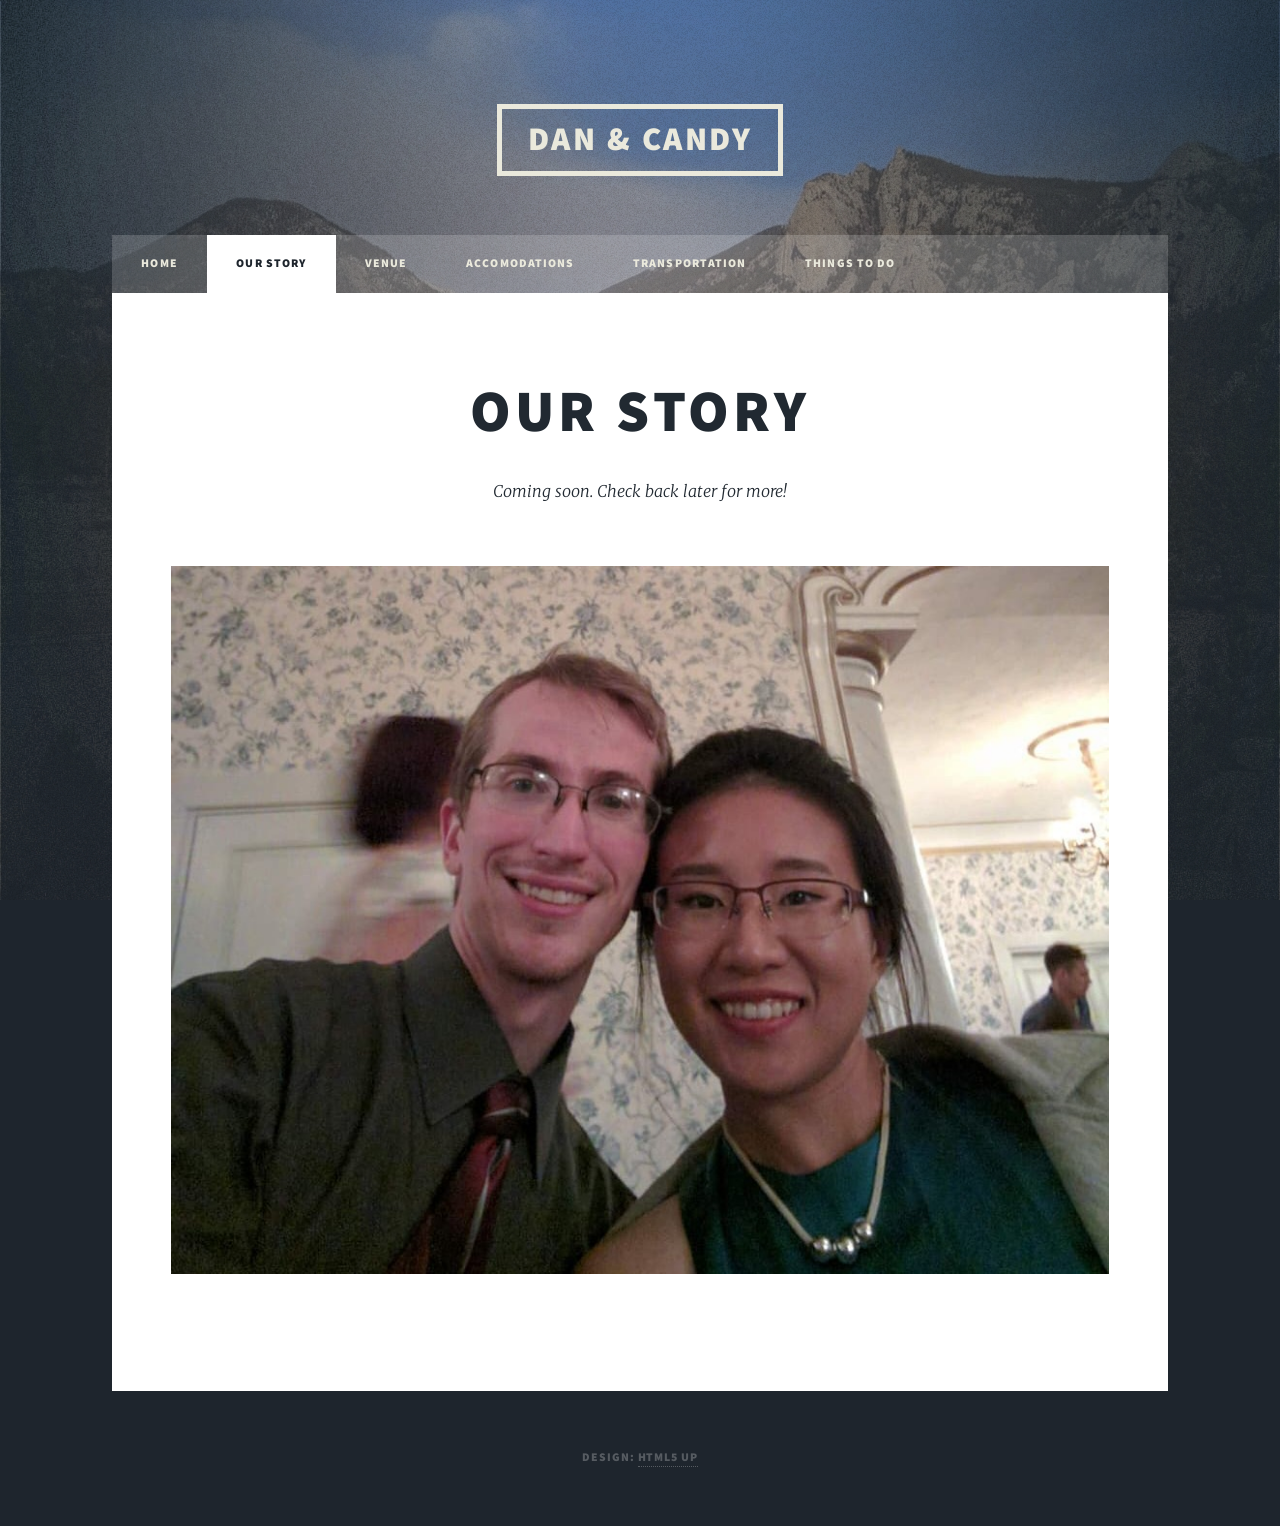
==== ourstory.html @ bf9d43de "Add files via upload" ====
<!DOCTYPE HTML>
<!--
	Massively by HTML5 UP
	html5up.net | @ajlkn
	Free for personal and commercial use under the CCA 3.0 license (html5up.net/license)
-->
<html>
	<head>
		<title>Daniel Cummins and Candy Wong's Wedding Website</title>
		<meta charset="utf-8" />
		<meta name="viewport" content="width=device-width, initial-scale=1, user-scalable=no" />
		<link rel="stylesheet" href="assets/css/main.css" />
		<noscript><link rel="stylesheet" href="assets/css/noscript.css" /></noscript>
	</head>
	<body class="is-preload">

		<!-- Wrapper -->
			<div id="wrapper">

				<!-- Header -->
					<header id="header">
						<a href="index.html" class="logo">Dan &amp; Candy</a>
					</header>

				<!-- Nav -->
					<nav id="nav">
						
						
					<ul class="links">
							<li><a href="index.html">Home</a></li>
							<li class="active"><a href="ourstory.html">Our Story</a></li>
							<li><a href="venue.html">Venue</a></li>
							<li><a href="accomodations.html">Accomodations</a></li>
							<li><a href="transportation.html">Transportation</a></li>
							<li><a href="thingstodo.html">Things To Do</a></li>
						</ul></nav>

				<!-- Main -->
					<div id="main">

						<!-- Post -->
							<section class="post">
								<header class="major">
									<h1>Our story</h1>
									<p>Coming soon. Check back later for more!</p>
								</header>
								<div class="image main"><img src="images/pic01.jpg" alt="" /></div>
								<p></p>
							</section>

					</div>

				<!-- Footer -->
					

				<!-- Copyright -->
					<div id="copyright">
						<ul><li>Design: <a href="https://html5up.net">HTML5 UP</a></li></ul>
					</div>

			</div>

		<!-- Scripts -->
			<script src="assets/js/jquery.min.js"></script>
			<script src="assets/js/jquery.scrollex.min.js"></script>
			<script src="assets/js/jquery.scrolly.min.js"></script>
			<script src="assets/js/browser.min.js"></script>
			<script src="assets/js/breakpoints.min.js"></script>
			<script src="assets/js/util.js"></script>
			<script src="assets/js/main.js"></script>

	</body>
</html>
---- assets/css/main.css ----
@import url(fontawesome-all.min.css);
@import url("https://fonts.googleapis.com/css?family=Merriweather:300,700,300italic,700italic|Source+Sans+Pro:900");

/*
	Massively by HTML5 UP
	html5up.net | @ajlkn
	Free for personal and commercial use under the CCA 3.0 license (html5up.net/license)
*/

html, body, div, span, applet, object,
iframe, h1, h2, h3, h4, h5, h6, p, blockquote,
pre, a, abbr, acronym, address, big, cite,
code, del, dfn, em, img, ins, kbd, q, s, samp,
small, strike, strong, sub, sup, tt, var, b,
u, i, center, dl, dt, dd, ol, ul, li, fieldset,
form, label, legend, table, caption, tbody,
tfoot, thead, tr, th, td, article, aside,
canvas, details, embed, figure, figcaption,
footer, header, hgroup, menu, nav, output, ruby,
section, summary, time, mark, audio, video {
	margin: 0;
	padding: 0;
	border: 0;
	font-size: 100%;
	font: inherit;
	vertical-align: baseline;}

article, aside, details, figcaption, figure,
footer, header, hgroup, menu, nav, section {
	display: block;}

body {
	line-height: 1;
}

ol, ul {
	list-style: none;
}

blockquote, q {
	quotes: none;
}

	blockquote:before, blockquote:after, q:before, q:after {
		content: '';
		content: none;
	}

table {
	border-collapse: collapse;
	border-spacing: 0;
}

body {
	-webkit-text-size-adjust: none;
}

mark {
	background-color: transparent;
	color: inherit;
}

input::-moz-focus-inner {
	border: 0;
	padding: 0;
}

input, select, textarea {
	-moz-appearance: none;
	-webkit-appearance: none;
	-ms-appearance: none;
	appearance: none;
}

/* Basic */

	@-ms-viewport {
		width: device-width;
	}

	body {
		-ms-overflow-style: scrollbar;
	}

	@media screen and (max-width: 480px) {

		html, body {
			min-width: 320px;
		}

	}

	html {
		box-sizing: border-box;
	}

	*, *:before, *:after {
		box-sizing: inherit;
	}

	body {
		background-color: #1e252d;
	}

		body.is-preload *, body.is-preload *:before, body.is-preload *:after {
			-moz-animation: none !important;
			-webkit-animation: none !important;
			-ms-animation: none !important;
			animation: none !important;
			-moz-transition: none !important;
			-webkit-transition: none !important;
			-ms-transition: none !important;
			transition: none !important;
		}

/* Type */

	html {
		font-size: 16pt;
	}

		@media screen and (max-width: 1680px) {

			html {
				font-size: 12pt;
			}

		}

		@media screen and (max-width: 1280px) {

			html {
				font-size: 11pt;
			}

		}

		@media screen and (max-width: 360px) {

			html {
				font-size: 10pt;
			}

		}

	body {
		color: #212931;
	}

	body, input, select, textarea {
		font-family: "Merriweather", Georgia, serif;
		font-weight: 300;
		font-size: 1rem;
		line-height: 2.375;
	}

	a {
		-moz-transition: color 0.2s ease-in-out, background-color 0.2s ease-in-out, border-color 0.2s ease-in-out, box-shadow 0.2s ease-in-out;
		-webkit-transition: color 0.2s ease-in-out, background-color 0.2s ease-in-out, border-color 0.2s ease-in-out, box-shadow 0.2s ease-in-out;
		-ms-transition: color 0.2s ease-in-out, background-color 0.2s ease-in-out, border-color 0.2s ease-in-out, box-shadow 0.2s ease-in-out;
		transition: color 0.2s ease-in-out, background-color 0.2s ease-in-out, border-color 0.2s ease-in-out, box-shadow 0.2s ease-in-out;
		border-bottom: dotted 1px;
		text-decoration: none;
	}

		a:hover {
			border-bottom-color: transparent;
		}

	strong, b {
		font-weight: 600;
	}

	em, i {
		font-style: italic;
	}

	p {
		text-align: center;
		margin: 0 0 2rem 0;
	}

	h1, h2, h3, h4, h5, h6 {
		font-family: "Source Sans Pro", Helvetica, sans-serif;
		font-weight: 900;
		line-height: 1.5;
		letter-spacing: 0.075em;
		
		margin: 0 0 1rem 0;
	}

		h1 a, h2 a, h3 a, h4 a, h5 a, h6 a {
			border-bottom: 0;
			color: inherit;
			text-decoration: none;
		}

	h1 {
		font-size: 4rem;
		line-height: 1.1;
		margin: 0 0 2rem 0;
		text-transform: uppercase;
	}

	h2 {
		font-size: 1.75rem;
		line-height: 1.3;
		margin: 0 0 1.5rem 0;
		text-transform: capitalize;
	}

	h3 {
		font-size: 1.25rem;
		margin: 0 0 1.5rem 0;
	}

	h4 {
		font-size: 1rem;
	}

	h5 {
		font-size: 0.9rem;
	}

	h6 {
		font-size: 0.8rem;
	}

	sub {
		font-size: 0.8rem;
		position: relative;
		top: 0.5rem;
	}

	sup {
		font-size: 0.8rem;
		position: relative;
		top: -0.5rem;
	}

	blockquote {
		border-left: solid 4px;
		font-style: italic;
		margin: 0 0 2rem 0;
		padding: 0.5rem 0 0.5rem 2rem;
	}

	code {
		border: solid 2px;
		font-family: "Courier New", monospace;
		font-size: 0.9rem;
		margin: 0 0.25rem;
		padding: 0.25rem 0.65rem;
	}

	pre {
		-webkit-overflow-scrolling: touch;
		font-family: "Courier New", monospace;
		font-size: 0.9rem;
		margin: 0 0 2rem 0;
	}

		pre code {
			display: block;
			line-height: 1.75;
			padding: 1rem 1.5rem;
			overflow-x: auto;
		}

	hr {
		border: 0;
		border-bottom: solid 2px;
		margin: 3rem 0;
	}

		hr.major {
			margin: 5rem 0;
		}

	.align-left {
		text-align: left;
	}

	.align-center {
		text-align: center;
	}

	.align-right {
		text-align: right;
	}

	input, select, textarea {
		color: #212931;
	}

	a {
		color: #212931;
		border-bottom-color: rgba(33, 41, 49, 0.5);
	}

		a:hover {
			border-bottom-color: transparent;
			color: #18bfef !important;
		}

	strong, b {
		color: #212931;
	}

	h1, h2, h3, h4, h5, h6 {
		color: #212931;
	}

	blockquote {
		border-left-color: #eeeeee;
	}

	code {
		background: rgba(220, 220, 220, 0.25);
		border-color: #eeeeee;
	}

	hr {
		border-bottom-color: #eeeeee;
	}

/* Row */

	.row {
		display: flex;
		flex-wrap: wrap;
		box-sizing: border-box;
		align-items: stretch;
	}

		.row > * {
			box-sizing: border-box;
		}

		.row.gtr-uniform > * > :last-child {
			margin-bottom: 0;
		}

		.row.aln-left {
			justify-content: flex-start;
		}

		.row.aln-center {
			justify-content: center;
		}

		.row.aln-right {
			justify-content: flex-end;
		}

		.row.aln-top {
			align-items: flex-start;
		}

		.row.aln-middle {
			align-items: center;
		}

		.row.aln-bottom {
			align-items: flex-end;
		}

		.row > .imp {
			order: -1;
		}

		.row > .col-1 {
			width: 8.33333%;
		}

		.row > .off-1 {
			margin-left: 8.33333%;
		}

		.row > .col-2 {
			width: 16.66667%;
		}

		.row > .off-2 {
			margin-left: 16.66667%;
		}

		.row > .col-3 {
			width: 25%;
		}

		.row > .off-3 {
			margin-left: 25%;
		}

		.row > .col-4 {
			width: 33.33333%;
		}

		.row > .off-4 {
			margin-left: 33.33333%;
		}

		.row > .col-5 {
			width: 41.66667%;
		}

		.row > .off-5 {
			margin-left: 41.66667%;
		}

		.row > .col-6 {
			width: 50%;
		}

		.row > .off-6 {
			margin-left: 50%;
		}

		.row > .col-7 {
			width: 58.33333%;
		}

		.row > .off-7 {
			margin-left: 58.33333%;
		}

		.row > .col-8 {
			width: 66.66667%;
		}

		.row > .off-8 {
			margin-left: 66.66667%;
		}

		.row > .col-9 {
			width: 75%;
		}

		.row > .off-9 {
			margin-left: 75%;
		}

		.row > .col-10 {
			width: 83.33333%;
		}

		.row > .off-10 {
			margin-left: 83.33333%;
		}

		.row > .col-11 {
			width: 91.66667%;
		}

		.row > .off-11 {
			margin-left: 91.66667%;
		}

		.row > .col-12 {
			width: 100%;
		}

		.row > .off-12 {
			margin-left: 100%;
		}

		.row.gtr-0 {
			margin-top: 0;
			margin-left: 0rem;
		}

			.row.gtr-0 > * {
				padding: 0 0 0 0rem;
			}

			.row.gtr-0.gtr-uniform {
				margin-top: 0rem;
			}

				.row.gtr-0.gtr-uniform > * {
					padding-top: 0rem;
				}

		.row.gtr-25 {
			margin-top: 0;
			margin-left: -0.375rem;
		}

			.row.gtr-25 > * {
				padding: 0 0 0 0.375rem;
			}

			.row.gtr-25.gtr-uniform {
				margin-top: -0.375rem;
			}

				.row.gtr-25.gtr-uniform > * {
					padding-top: 0.375rem;
				}

		.row.gtr-50 {
			margin-top: 0;
			margin-left: -0.75rem;
		}

			.row.gtr-50 > * {
				padding: 0 0 0 0.75rem;
			}

			.row.gtr-50.gtr-uniform {
				margin-top: -0.75rem;
			}

				.row.gtr-50.gtr-uniform > * {
					padding-top: 0.75rem;
				}

		.row {
			margin-top: 0;
			margin-left: -1.5rem;
		}

			.row > * {
				padding: 0 0 0 1.5rem;
			}

			.row.gtr-uniform {
				margin-top: -1.5rem;
			}

				.row.gtr-uniform > * {
					padding-top: 1.5rem;
				}

		.row.gtr-150 {
			margin-top: 0;
			margin-left: -2.25rem;
		}

			.row.gtr-150 > * {
				padding: 0 0 0 2.25rem;
			}

			.row.gtr-150.gtr-uniform {
				margin-top: -2.25rem;
			}

				.row.gtr-150.gtr-uniform > * {
					padding-top: 2.25rem;
				}

		.row.gtr-200 {
			margin-top: 0;
			margin-left: -3rem;
		}

			.row.gtr-200 > * {
				padding: 0 0 0 3rem;
			}

			.row.gtr-200.gtr-uniform {
				margin-top: -3rem;
			}

				.row.gtr-200.gtr-uniform > * {
					padding-top: 3rem;
				}

		@media screen and (max-width: 1680px) {

			.row {
				display: flex;
				flex-wrap: wrap;
				box-sizing: border-box;
				align-items: stretch;
			}

				.row > * {
					box-sizing: border-box;
				}

				.row.gtr-uniform > * > :last-child {
					margin-bottom: 0;
				}

				.row.aln-left {
					justify-content: flex-start;
				}

				.row.aln-center {
					justify-content: center;
				}

				.row.aln-right {
					justify-content: flex-end;
				}

				.row.aln-top {
					align-items: flex-start;
				}

				.row.aln-middle {
					align-items: center;
				}

				.row.aln-bottom {
					align-items: flex-end;
				}

				.row > .imp-xlarge {
					order: -1;
				}

				.row > .col-1-xlarge {
					width: 8.33333%;
				}

				.row > .off-1-xlarge {
					margin-left: 8.33333%;
				}

				.row > .col-2-xlarge {
					width: 16.66667%;
				}

				.row > .off-2-xlarge {
					margin-left: 16.66667%;
				}

				.row > .col-3-xlarge {
					width: 25%;
				}

				.row > .off-3-xlarge {
					margin-left: 25%;
				}

				.row > .col-4-xlarge {
					width: 33.33333%;
				}

				.row > .off-4-xlarge {
					margin-left: 33.33333%;
				}

				.row > .col-5-xlarge {
					width: 41.66667%;
				}

				.row > .off-5-xlarge {
					margin-left: 41.66667%;
				}

				.row > .col-6-xlarge {
					width: 50%;
				}

				.row > .off-6-xlarge {
					margin-left: 50%;
				}

				.row > .col-7-xlarge {
					width: 58.33333%;
				}

				.row > .off-7-xlarge {
					margin-left: 58.33333%;
				}

				.row > .col-8-xlarge {
					width: 66.66667%;
				}

				.row > .off-8-xlarge {
					margin-left: 66.66667%;
				}

				.row > .col-9-xlarge {
					width: 75%;
				}

				.row > .off-9-xlarge {
					margin-left: 75%;
				}

				.row > .col-10-xlarge {
					width: 83.33333%;
				}

				.row > .off-10-xlarge {
					margin-left: 83.33333%;
				}

				.row > .col-11-xlarge {
					width: 91.66667%;
				}

				.row > .off-11-xlarge {
					margin-left: 91.66667%;
				}

				.row > .col-12-xlarge {
					width: 100%;
				}

				.row > .off-12-xlarge {
					margin-left: 100%;
				}

				.row.gtr-0 {
					margin-top: 0;
					margin-left: 0rem;
				}

					.row.gtr-0 > * {
						padding: 0 0 0 0rem;
					}

					.row.gtr-0.gtr-uniform {
						margin-top: 0rem;
					}

						.row.gtr-0.gtr-uniform > * {
							padding-top: 0rem;
						}

				.row.gtr-25 {
					margin-top: 0;
					margin-left: -0.375rem;
				}

					.row.gtr-25 > * {
						padding: 0 0 0 0.375rem;
					}

					.row.gtr-25.gtr-uniform {
						margin-top: -0.375rem;
					}

						.row.gtr-25.gtr-uniform > * {
							padding-top: 0.375rem;
						}

				.row.gtr-50 {
					margin-top: 0;
					margin-left: -0.75rem;
				}

					.row.gtr-50 > * {
						padding: 0 0 0 0.75rem;
					}

					.row.gtr-50.gtr-uniform {
						margin-top: -0.75rem;
					}

						.row.gtr-50.gtr-uniform > * {
							padding-top: 0.75rem;
						}

				.row {
					margin-top: 0;
					margin-left: -1.5rem;
				}

					.row > * {
						padding: 0 0 0 1.5rem;
					}

					.row.gtr-uniform {
						margin-top: -1.5rem;
					}

						.row.gtr-uniform > * {
							padding-top: 1.5rem;
						}

				.row.gtr-150 {
					margin-top: 0;
					margin-left: -2.25rem;
				}

					.row.gtr-150 > * {
						padding: 0 0 0 2.25rem;
					}

					.row.gtr-150.gtr-uniform {
						margin-top: -2.25rem;
					}

						.row.gtr-150.gtr-uniform > * {
							padding-top: 2.25rem;
						}

				.row.gtr-200 {
					margin-top: 0;
					margin-left: -3rem;
				}

					.row.gtr-200 > * {
						padding: 0 0 0 3rem;
					}

					.row.gtr-200.gtr-uniform {
						margin-top: -3rem;
					}

						.row.gtr-200.gtr-uniform > * {
							padding-top: 3rem;
						}

		}

		@media screen and (max-width: 1280px) {

			.row {
				display: flex;
				flex-wrap: wrap;
				box-sizing: border-box;
				align-items: stretch;
			}

				.row > * {
					box-sizing: border-box;
				}

				.row.gtr-uniform > * > :last-child {
					margin-bottom: 0;
				}

				.row.aln-left {
					justify-content: flex-start;
				}

				.row.aln-center {
					justify-content: center;
				}

				.row.aln-right {
					justify-content: flex-end;
				}

				.row.aln-top {
					align-items: flex-start;
				}

				.row.aln-middle {
					align-items: center;
				}

				.row.aln-bottom {
					align-items: flex-end;
				}

				.row > .imp-large {
					order: -1;
				}

				.row > .col-1-large {
					width: 8.33333%;
				}

				.row > .off-1-large {
					margin-left: 8.33333%;
				}

				.row > .col-2-large {
					width: 16.66667%;
				}

				.row > .off-2-large {
					margin-left: 16.66667%;
				}

				.row > .col-3-large {
					width: 25%;
				}

				.row > .off-3-large {
					margin-left: 25%;
				}

				.row > .col-4-large {
					width: 33.33333%;
				}

				.row > .off-4-large {
					margin-left: 33.33333%;
				}

				.row > .col-5-large {
					width: 41.66667%;
				}

				.row > .off-5-large {
					margin-left: 41.66667%;
				}

				.row > .col-6-large {
					width: 50%;
				}

				.row > .off-6-large {
					margin-left: 50%;
				}

				.row > .col-7-large {
					width: 58.33333%;
				}

				.row > .off-7-large {
					margin-left: 58.33333%;
				}

				.row > .col-8-large {
					width: 66.66667%;
				}

				.row > .off-8-large {
					margin-left: 66.66667%;
				}

				.row > .col-9-large {
					width: 75%;
				}

				.row > .off-9-large {
					margin-left: 75%;
				}

				.row > .col-10-large {
					width: 83.33333%;
				}

				.row > .off-10-large {
					margin-left: 83.33333%;
				}

				.row > .col-11-large {
					width: 91.66667%;
				}

				.row > .off-11-large {
					margin-left: 91.66667%;
				}

				.row > .col-12-large {
					width: 100%;
				}

				.row > .off-12-large {
					margin-left: 100%;
				}

				.row.gtr-0 {
					margin-top: 0;
					margin-left: 0rem;
				}

					.row.gtr-0 > * {
						padding: 0 0 0 0rem;
					}

					.row.gtr-0.gtr-uniform {
						margin-top: 0rem;
					}

						.row.gtr-0.gtr-uniform > * {
							padding-top: 0rem;
						}

				.row.gtr-25 {
					margin-top: 0;
					margin-left: -0.375rem;
				}

					.row.gtr-25 > * {
						padding: 0 0 0 0.375rem;
					}

					.row.gtr-25.gtr-uniform {
						margin-top: -0.375rem;
					}

						.row.gtr-25.gtr-uniform > * {
							padding-top: 0.375rem;
						}

				.row.gtr-50 {
					margin-top: 0;
					margin-left: -0.75rem;
				}

					.row.gtr-50 > * {
						padding: 0 0 0 0.75rem;
					}

					.row.gtr-50.gtr-uniform {
						margin-top: -0.75rem;
					}

						.row.gtr-50.gtr-uniform > * {
							padding-top: 0.75rem;
						}

				.row {
					margin-top: 0;
					margin-left: -1.5rem;
				}

					.row > * {
						padding: 0 0 0 1.5rem;
					}

					.row.gtr-uniform {
						margin-top: -1.5rem;
					}

						.row.gtr-uniform > * {
							padding-top: 1.5rem;
						}

				.row.gtr-150 {
					margin-top: 0;
					margin-left: -2.25rem;
				}

					.row.gtr-150 > * {
						padding: 0 0 0 2.25rem;
					}

					.row.gtr-150.gtr-uniform {
						margin-top: -2.25rem;
					}

						.row.gtr-150.gtr-uniform > * {
							padding-top: 2.25rem;
						}

				.row.gtr-200 {
					margin-top: 0;
					margin-left: -3rem;
				}

					.row.gtr-200 > * {
						padding: 0 0 0 3rem;
					}

					.row.gtr-200.gtr-uniform {
						margin-top: -3rem;
					}

						.row.gtr-200.gtr-uniform > * {
							padding-top: 3rem;
						}

		}

		@media screen and (max-width: 980px) {

			.row {
				display: flex;
				flex-wrap: wrap;
				box-sizing: border-box;
				align-items: stretch;
			}

				.row > * {
					box-sizing: border-box;
				}

				.row.gtr-uniform > * > :last-child {
					margin-bottom: 0;
				}

				.row.aln-left {
					justify-content: flex-start;
				}

				.row.aln-center {
					justify-content: center;
				}

				.row.aln-right {
					justify-content: flex-end;
				}

				.row.aln-top {
					align-items: flex-start;
				}

				.row.aln-middle {
					align-items: center;
				}

				.row.aln-bottom {
					align-items: flex-end;
				}

				.row > .imp-medium {
					order: -1;
				}

				.row > .col-1-medium {
					width: 8.33333%;
				}

				.row > .off-1-medium {
					margin-left: 8.33333%;
				}

				.row > .col-2-medium {
					width: 16.66667%;
				}

				.row > .off-2-medium {
					margin-left: 16.66667%;
				}

				.row > .col-3-medium {
					width: 25%;
				}

				.row > .off-3-medium {
					margin-left: 25%;
				}

				.row > .col-4-medium {
					width: 33.33333%;
				}

				.row > .off-4-medium {
					margin-left: 33.33333%;
				}

				.row > .col-5-medium {
					width: 41.66667%;
				}

				.row > .off-5-medium {
					margin-left: 41.66667%;
				}

				.row > .col-6-medium {
					width: 50%;
				}

				.row > .off-6-medium {
					margin-left: 50%;
				}

				.row > .col-7-medium {
					width: 58.33333%;
				}

				.row > .off-7-medium {
					margin-left: 58.33333%;
				}

				.row > .col-8-medium {
					width: 66.66667%;
				}

				.row > .off-8-medium {
					margin-left: 66.66667%;
				}

				.row > .col-9-medium {
					width: 75%;
				}

				.row > .off-9-medium {
					margin-left: 75%;
				}

				.row > .col-10-medium {
					width: 83.33333%;
				}

				.row > .off-10-medium {
					margin-left: 83.33333%;
				}

				.row > .col-11-medium {
					width: 91.66667%;
				}

				.row > .off-11-medium {
					margin-left: 91.66667%;
				}

				.row > .col-12-medium {
					width: 100%;
				}

				.row > .off-12-medium {
					margin-left: 100%;
				}

				.row.gtr-0 {
					margin-top: 0;
					margin-left: 0rem;
				}

					.row.gtr-0 > * {
						padding: 0 0 0 0rem;
					}

					.row.gtr-0.gtr-uniform {
						margin-top: 0rem;
					}

						.row.gtr-0.gtr-uniform > * {
							padding-top: 0rem;
						}

				.row.gtr-25 {
					margin-top: 0;
					margin-left: -0.375rem;
				}

					.row.gtr-25 > * {
						padding: 0 0 0 0.375rem;
					}

					.row.gtr-25.gtr-uniform {
						margin-top: -0.375rem;
					}

						.row.gtr-25.gtr-uniform > * {
							padding-top: 0.375rem;
						}

				.row.gtr-50 {
					margin-top: 0;
					margin-left: -0.75rem;
				}

					.row.gtr-50 > * {
						padding: 0 0 0 0.75rem;
					}

					.row.gtr-50.gtr-uniform {
						margin-top: -0.75rem;
					}

						.row.gtr-50.gtr-uniform > * {
							padding-top: 0.75rem;
						}

				.row {
					margin-top: 0;
					margin-left: -1.5rem;
				}

					.row > * {
						padding: 0 0 0 1.5rem;
					}

					.row.gtr-uniform {
						margin-top: -1.5rem;
					}

						.row.gtr-uniform > * {
							padding-top: 1.5rem;
						}

				.row.gtr-150 {
					margin-top: 0;
					margin-left: -2.25rem;
				}

					.row.gtr-150 > * {
						padding: 0 0 0 2.25rem;
					}

					.row.gtr-150.gtr-uniform {
						margin-top: -2.25rem;
					}

						.row.gtr-150.gtr-uniform > * {
							padding-top: 2.25rem;
						}

				.row.gtr-200 {
					margin-top: 0;
					margin-left: -3rem;
				}

					.row.gtr-200 > * {
						padding: 0 0 0 3rem;
					}

					.row.gtr-200.gtr-uniform {
						margin-top: -3rem;
					}

						.row.gtr-200.gtr-uniform > * {
							padding-top: 3rem;
						}

		}

		@media screen and (max-width: 736px) {

			.row {
				display: flex;
				flex-wrap: wrap;
				box-sizing: border-box;
				align-items: stretch;
			}

				.row > * {
					box-sizing: border-box;
				}

				.row.gtr-uniform > * > :last-child {
					margin-bottom: 0;
				}

				.row.aln-left {
					justify-content: flex-start;
				}

				.row.aln-center {
					justify-content: center;
				}

				.row.aln-right {
					justify-content: flex-end;
				}

				.row.aln-top {
					align-items: flex-start;
				}

				.row.aln-middle {
					align-items: center;
				}

				.row.aln-bottom {
					align-items: flex-end;
				}

				.row > .imp-small {
					order: -1;
				}

				.row > .col-1-small {
					width: 8.33333%;
				}

				.row > .off-1-small {
					margin-left: 8.33333%;
				}

				.row > .col-2-small {
					width: 16.66667%;
				}

				.row > .off-2-small {
					margin-left: 16.66667%;
				}

				.row > .col-3-small {
					width: 25%;
				}

				.row > .off-3-small {
					margin-left: 25%;
				}

				.row > .col-4-small {
					width: 33.33333%;
				}

				.row > .off-4-small {
					margin-left: 33.33333%;
				}

				.row > .col-5-small {
					width: 41.66667%;
				}

				.row > .off-5-small {
					margin-left: 41.66667%;
				}

				.row > .col-6-small {
					width: 50%;
				}

				.row > .off-6-small {
					margin-left: 50%;
				}

				.row > .col-7-small {
					width: 58.33333%;
				}

				.row > .off-7-small {
					margin-left: 58.33333%;
				}

				.row > .col-8-small {
					width: 66.66667%;
				}

				.row > .off-8-small {
					margin-left: 66.66667%;
				}

				.row > .col-9-small {
					width: 75%;
				}

				.row > .off-9-small {
					margin-left: 75%;
				}

				.row > .col-10-small {
					width: 83.33333%;
				}

				.row > .off-10-small {
					margin-left: 83.33333%;
				}

				.row > .col-11-small {
					width: 91.66667%;
				}

				.row > .off-11-small {
					margin-left: 91.66667%;
				}

				.row > .col-12-small {
					width: 100%;
				}

				.row > .off-12-small {
					margin-left: 100%;
				}

				.row.gtr-0 {
					margin-top: 0;
					margin-left: 0rem;
				}

					.row.gtr-0 > * {
						padding: 0 0 0 0rem;
					}

					.row.gtr-0.gtr-uniform {
						margin-top: 0rem;
					}

						.row.gtr-0.gtr-uniform > * {
							padding-top: 0rem;
						}

				.row.gtr-25 {
					margin-top: 0;
					margin-left: -0.375rem;
				}

					.row.gtr-25 > * {
						padding: 0 0 0 0.375rem;
					}

					.row.gtr-25.gtr-uniform {
						margin-top: -0.375rem;
					}

						.row.gtr-25.gtr-uniform > * {
							padding-top: 0.375rem;
						}

				.row.gtr-50 {
					margin-top: 0;
					margin-left: -0.75rem;
				}

					.row.gtr-50 > * {
						padding: 0 0 0 0.75rem;
					}

					.row.gtr-50.gtr-uniform {
						margin-top: -0.75rem;
					}

						.row.gtr-50.gtr-uniform > * {
							padding-top: 0.75rem;
						}

				.row {
					margin-top: 0;
					margin-left: -1.5rem;
				}

					.row > * {
						padding: 0 0 0 1.5rem;
					}

					.row.gtr-uniform {
						margin-top: -1.5rem;
					}

						.row.gtr-uniform > * {
							padding-top: 1.5rem;
						}

				.row.gtr-150 {
					margin-top: 0;
					margin-left: -2.25rem;
				}

					.row.gtr-150 > * {
						padding: 0 0 0 2.25rem;
					}

					.row.gtr-150.gtr-uniform {
						margin-top: -2.25rem;
					}

						.row.gtr-150.gtr-uniform > * {
							padding-top: 2.25rem;
						}

				.row.gtr-200 {
					margin-top: 0;
					margin-left: -3rem;
				}

					.row.gtr-200 > * {
						padding: 0 0 0 3rem;
					}

					.row.gtr-200.gtr-uniform {
						margin-top: -3rem;
					}

						.row.gtr-200.gtr-uniform > * {
							padding-top: 3rem;
						}

		}

		@media screen and (max-width: 480px) {

			.row {
				display: flex;
				flex-wrap: wrap;
				box-sizing: border-box;
				align-items: stretch;
			}

				.row > * {
					box-sizing: border-box;
				}

				.row.gtr-uniform > * > :last-child {
					margin-bottom: 0;
				}

				.row.aln-left {
					justify-content: flex-start;
				}

				.row.aln-center {
					justify-content: center;
				}

				.row.aln-right {
					justify-content: flex-end;
				}

				.row.aln-top {
					align-items: flex-start;
				}

				.row.aln-middle {
					align-items: center;
				}

				.row.aln-bottom {
					align-items: flex-end;
				}

				.row > .imp-xsmall {
					order: -1;
				}

				.row > .col-1-xsmall {
					width: 8.33333%;
				}

				.row > .off-1-xsmall {
					margin-left: 8.33333%;
				}

				.row > .col-2-xsmall {
					width: 16.66667%;
				}

				.row > .off-2-xsmall {
					margin-left: 16.66667%;
				}

				.row > .col-3-xsmall {
					width: 25%;
				}

				.row > .off-3-xsmall {
					margin-left: 25%;
				}

				.row > .col-4-xsmall {
					width: 33.33333%;
				}

				.row > .off-4-xsmall {
					margin-left: 33.33333%;
				}

				.row > .col-5-xsmall {
					width: 41.66667%;
				}

				.row > .off-5-xsmall {
					margin-left: 41.66667%;
				}

				.row > .col-6-xsmall {
					width: 50%;
				}

				.row > .off-6-xsmall {
					margin-left: 50%;
				}

				.row > .col-7-xsmall {
					width: 58.33333%;
				}

				.row > .off-7-xsmall {
					margin-left: 58.33333%;
				}

				.row > .col-8-xsmall {
					width: 66.66667%;
				}

				.row > .off-8-xsmall {
					margin-left: 66.66667%;
				}

				.row > .col-9-xsmall {
					width: 75%;
				}

				.row > .off-9-xsmall {
					margin-left: 75%;
				}

				.row > .col-10-xsmall {
					width: 83.33333%;
				}

				.row > .off-10-xsmall {
					margin-left: 83.33333%;
				}

				.row > .col-11-xsmall {
					width: 91.66667%;
				}

				.row > .off-11-xsmall {
					margin-left: 91.66667%;
				}

				.row > .col-12-xsmall {
					width: 100%;
				}

				.row > .off-12-xsmall {
					margin-left: 100%;
				}

				.row.gtr-0 {
					margin-top: 0;
					margin-left: 0rem;
				}

					.row.gtr-0 > * {
						padding: 0 0 0 0rem;
					}

					.row.gtr-0.gtr-uniform {
						margin-top: 0rem;
					}

						.row.gtr-0.gtr-uniform > * {
							padding-top: 0rem;
						}

				.row.gtr-25 {
					margin-top: 0;
					margin-left: -0.375rem;
				}

					.row.gtr-25 > * {
						padding: 0 0 0 0.375rem;
					}

					.row.gtr-25.gtr-uniform {
						margin-top: -0.375rem;
					}

						.row.gtr-25.gtr-uniform > * {
							padding-top: 0.375rem;
						}

				.row.gtr-50 {
					margin-top: 0;
					margin-left: -0.75rem;
				}

					.row.gtr-50 > * {
						padding: 0 0 0 0.75rem;
					}

					.row.gtr-50.gtr-uniform {
						margin-top: -0.75rem;
					}

						.row.gtr-50.gtr-uniform > * {
							padding-top: 0.75rem;
						}

				.row {
					margin-top: 0;
					margin-left: -1.5rem;
				}

					.row > * {
						padding: 0 0 0 1.5rem;
					}

					.row.gtr-uniform {
						margin-top: -1.5rem;
					}

						.row.gtr-uniform > * {
							padding-top: 1.5rem;
						}

				.row.gtr-150 {
					margin-top: 0;
					margin-left: -2.25rem;
				}

					.row.gtr-150 > * {
						padding: 0 0 0 2.25rem;
					}

					.row.gtr-150.gtr-uniform {
						margin-top: -2.25rem;
					}

						.row.gtr-150.gtr-uniform > * {
							padding-top: 2.25rem;
						}

				.row.gtr-200 {
					margin-top: 0;
					margin-left: -3rem;
				}

					.row.gtr-200 > * {
						padding: 0 0 0 3rem;
					}

					.row.gtr-200.gtr-uniform {
						margin-top: -3rem;
					}

						.row.gtr-200.gtr-uniform > * {
							padding-top: 3rem;
						}

		}

		@media screen and (max-width: 360px) {

			.row {
				display: flex;
				flex-wrap: wrap;
				box-sizing: border-box;
				align-items: stretch;
			}

				.row > * {
					box-sizing: border-box;
				}

				.row.gtr-uniform > * > :last-child {
					margin-bottom: 0;
				}

				.row.aln-left {
					justify-content: flex-start;
				}

				.row.aln-center {
					justify-content: center;
				}

				.row.aln-right {
					justify-content: flex-end;
				}

				.row.aln-top {
					align-items: flex-start;
				}

				.row.aln-middle {
					align-items: center;
				}

				.row.aln-bottom {
					align-items: flex-end;
				}

				.row > .imp-xxsmall {
					order: -1;
				}

				.row > .col-1-xxsmall {
					width: 8.33333%;
				}

				.row > .off-1-xxsmall {
					margin-left: 8.33333%;
				}

				.row > .col-2-xxsmall {
					width: 16.66667%;
				}

				.row > .off-2-xxsmall {
					margin-left: 16.66667%;
				}

				.row > .col-3-xxsmall {
					width: 25%;
				}

				.row > .off-3-xxsmall {
					margin-left: 25%;
				}

				.row > .col-4-xxsmall {
					width: 33.33333%;
				}

				.row > .off-4-xxsmall {
					margin-left: 33.33333%;
				}

				.row > .col-5-xxsmall {
					width: 41.66667%;
				}

				.row > .off-5-xxsmall {
					margin-left: 41.66667%;
				}

				.row > .col-6-xxsmall {
					width: 50%;
				}

				.row > .off-6-xxsmall {
					margin-left: 50%;
				}

				.row > .col-7-xxsmall {
					width: 58.33333%;
				}

				.row > .off-7-xxsmall {
					margin-left: 58.33333%;
				}

				.row > .col-8-xxsmall {
					width: 66.66667%;
				}

				.row > .off-8-xxsmall {
					margin-left: 66.66667%;
				}

				.row > .col-9-xxsmall {
					width: 75%;
				}

				.row > .off-9-xxsmall {
					margin-left: 75%;
				}

				.row > .col-10-xxsmall {
					width: 83.33333%;
				}

				.row > .off-10-xxsmall {
					margin-left: 83.33333%;
				}

				.row > .col-11-xxsmall {
					width: 91.66667%;
				}

				.row > .off-11-xxsmall {
					margin-left: 91.66667%;
				}

				.row > .col-12-xxsmall {
					width: 100%;
				}

				.row > .off-12-xxsmall {
					margin-left: 100%;
				}

				.row.gtr-0 {
					margin-top: 0;
					margin-left: 0rem;
				}

					.row.gtr-0 > * {
						padding: 0 0 0 0rem;
					}

					.row.gtr-0.gtr-uniform {
						margin-top: 0rem;
					}

						.row.gtr-0.gtr-uniform > * {
							padding-top: 0rem;
						}

				.row.gtr-25 {
					margin-top: 0;
					margin-left: -0.375rem;
				}

					.row.gtr-25 > * {
						padding: 0 0 0 0.375rem;
					}

					.row.gtr-25.gtr-uniform {
						margin-top: -0.375rem;
					}

						.row.gtr-25.gtr-uniform > * {
							padding-top: 0.375rem;
						}

				.row.gtr-50 {
					margin-top: 0;
					margin-left: -0.75rem;
				}

					.row.gtr-50 > * {
						padding: 0 0 0 0.75rem;
					}

					.row.gtr-50.gtr-uniform {
						margin-top: -0.75rem;
					}

						.row.gtr-50.gtr-uniform > * {
							padding-top: 0.75rem;
						}

				.row {
					margin-top: 0;
					margin-left: -1.5rem;
				}

					.row > * {
						padding: 0 0 0 1.5rem;
					}

					.row.gtr-uniform {
						margin-top: -1.5rem;
					}

						.row.gtr-uniform > * {
							padding-top: 1.5rem;
						}

				.row.gtr-150 {
					margin-top: 0;
					margin-left: -2.25rem;
				}

					.row.gtr-150 > * {
						padding: 0 0 0 2.25rem;
					}

					.row.gtr-150.gtr-uniform {
						margin-top: -2.25rem;
					}

						.row.gtr-150.gtr-uniform > * {
							padding-top: 2.25rem;
						}

				.row.gtr-200 {
					margin-top: 0;
					margin-left: -3rem;
				}

					.row.gtr-200 > * {
						padding: 0 0 0 3rem;
					}

					.row.gtr-200.gtr-uniform {
						margin-top: -3rem;
					}

						.row.gtr-200.gtr-uniform > * {
							padding-top: 3rem;
						}

		}

/* Box */

	.box {
		border: solid 2px;
		margin-bottom: 2rem;
		padding: 1.5rem;
	}

		.box > :last-child,
		.box > :last-child > :last-child,
		.box > :last-child > :last-child > :last-child {
			margin-bottom: 0;
		}

		.box.alt {
			border: 0;
			border-radius: 0;
			padding: 0;
		}

	.box {
		border-color: #eeeeee;
	}

/* Button */

	input[type="submit"],
	input[type="reset"],
	input[type="button"],
	button,
	.button {
		-moz-appearance: none;
		-webkit-appearance: none;
		-ms-appearance: none;
		appearance: none;
		-moz-transition: background-color 0.2s ease-in-out, box-shadow 0.2s ease-in-out, color 0.2s ease-in-out;
		-webkit-transition: background-color 0.2s ease-in-out, box-shadow 0.2s ease-in-out, color 0.2s ease-in-out;
		-ms-transition: background-color 0.2s ease-in-out, box-shadow 0.2s ease-in-out, color 0.2s ease-in-out;
		transition: background-color 0.2s ease-in-out, box-shadow 0.2s ease-in-out, color 0.2s ease-in-out;
		border: 0;
		border-radius: 0;
		cursor: pointer;
		display: inline-block;
		font-family: "Source Sans Pro", Helvetica, sans-serif;
		font-size: 0.8rem;
		font-weight: 900;
		letter-spacing: 0.075em;
		height: 3rem;
		line-height: 3rem;
		padding: 0 2rem;
		text-align: center;
		text-decoration: none;
		text-transform: uppercase;
		white-space: nowrap;
	}

		input[type="submit"].icon:before,
		input[type="reset"].icon:before,
		input[type="button"].icon:before,
		button.icon:before,
		.button.icon:before {
			margin-right: 0.5rem;
		}

		input[type="submit"].icon.solo,
		input[type="reset"].icon.solo,
		input[type="button"].icon.solo,
		button.icon.solo,
		.button.icon.solo {
			position: relative;
			width: 4rem;
			height: 4rem;
			line-height: 4rem;
			border-radius: 4rem;
			text-indent: 4rem;
			overflow: hidden;
			padding: 0;
			white-space: nowrap;
		}

			input[type="submit"].icon.solo:before,
			input[type="reset"].icon.solo:before,
			input[type="button"].icon.solo:before,
			button.icon.solo:before,
			.button.icon.solo:before {
				position: absolute;
				display: block;
				top: 0;
				left: 0;
				width: inherit;
				height: inherit;
				line-height: inherit;
				font-size: 1.25rem;
				margin-right: 0;
				text-align: center;
				text-indent: 0;
			}

		input[type="submit"].fit,
		input[type="reset"].fit,
		input[type="button"].fit,
		button.fit,
		.button.fit {
			width: 100%;
		}

		input[type="submit"].small,
		input[type="reset"].small,
		input[type="button"].small,
		button.small,
		.button.small {
			font-size: 0.7rem;
			height: 2.5rem;
			line-height: 2.5rem;
			padding: 0 1.5rem;
		}

		input[type="submit"].large,
		input[type="reset"].large,
		input[type="button"].large,
		button.large,
		.button.large {
			font-size: 0.9rem;
			height: 3.5rem;
			line-height: 3.5rem;
			padding: 0 2.75rem;
		}

		@media screen and (max-width: 980px) {

			input[type="submit"],
			input[type="reset"],
			input[type="button"],
			button,
			.button {
				font-size: 0.9rem;
				height: 3.25rem;
				line-height: 3.25rem;
			}

				input[type="submit"].large,
				input[type="reset"].large,
				input[type="button"].large,
				button.large,
				.button.large {
					font-size: 1rem;
					height: 3.75rem;
					line-height: 3.75rem;
				}

		}

		input[type="submit"].disabled, input[type="submit"]:disabled,
		input[type="reset"].disabled,
		input[type="reset"]:disabled,
		input[type="button"].disabled,
		input[type="button"]:disabled,
		button.disabled,
		button:disabled,
		.button.disabled,
		.button:disabled {
			pointer-events: none;
			opacity: 0.25;
		}

	input[type="submit"],
	input[type="reset"],
	input[type="button"],
	button,
	.button {
		background-color: transparent;
		box-shadow: inset 0 0 0 2px #212931;
		color: #212931 !important;
	}

		input[type="submit"]:hover,
		input[type="reset"]:hover,
		input[type="button"]:hover,
		button:hover,
		.button:hover {
			box-shadow: inset 0 0 0 2px #18bfef;
			color: #18bfef !important;
		}

		input[type="submit"].primary,
		input[type="reset"].primary,
		input[type="button"].primary,
		button.primary,
		.button.primary {
			background-color: #212931;
			box-shadow: none;
			color: #eae9dc !important;
		}

			input[type="submit"].primary:hover,
			input[type="reset"].primary:hover,
			input[type="button"].primary:hover,
			button.primary:hover,
			.button.primary:hover {
				background-color: #18bfef;
			}

/* Form */

	form {
		margin: 0 0 2rem 0;
	}

		form > :last-child {
			margin-bottom: 0;
		}

		form > .fields {
			display: -moz-flex;
			display: -webkit-flex;
			display: -ms-flex;
			display: flex;
			-moz-flex-wrap: wrap;
			-webkit-flex-wrap: wrap;
			-ms-flex-wrap: wrap;
			flex-wrap: wrap;
			width: calc(100% + 3rem);
			margin: -1.5rem 0 2rem -1.5rem;
		}

			form > .fields > .field {
				-moz-flex-grow: 0;
				-webkit-flex-grow: 0;
				-ms-flex-grow: 0;
				flex-grow: 0;
				-moz-flex-shrink: 0;
				-webkit-flex-shrink: 0;
				-ms-flex-shrink: 0;
				flex-shrink: 0;
				padding: 1.5rem 0 0 1.5rem;
				width: calc(100% - 1.5rem);
			}

				form > .fields > .field.half {
					width: calc(50% - 0.75rem);
				}

				form > .fields > .field.third {
					width: calc(100%/3 - 0.5rem);
				}

				form > .fields > .field.quarter {
					width: calc(25% - 0.375rem);
				}

		@media screen and (max-width: 480px) {

			form > .fields {
				width: calc(100% + 3rem);
				margin: -1.5rem 0 2rem -1.5rem;
			}

				form > .fields > .field {
					padding: 1.5rem 0 0 1.5rem;
					width: calc(100% - 1.5rem);
				}

					form > .fields > .field.half {
						width: calc(100% - 1.5rem);
					}

					form > .fields > .field.third {
						width: calc(100% - 1.5rem);
					}

					form > .fields > .field.quarter {
						width: calc(100% - 1.5rem);
					}

		}

	label {
		display: block;
		font-family: "Source Sans Pro", Helvetica, sans-serif;
		font-weight: 900;
		line-height: 1.5;
		letter-spacing: 0.075em;
		font-size: 0.8rem;
		text-transform: uppercase;
		margin: 0 0 0.75rem 0;
	}

		@media screen and (max-width: 980px) {

			label {
				font-size: 0.9rem;
			}

		}

	input[type="text"],
	input[type="password"],
	input[type="email"],
	select,
	textarea {
		-moz-appearance: none;
		-webkit-appearance: none;
		-ms-appearance: none;
		appearance: none;
		background: transparent;
		border-radius: 0;
		border: solid 2px;
		color: inherit;
		display: block;
		outline: 0;
		padding: 0 1rem;
		text-decoration: none;
		width: 100%;
	}

		input[type="text"]:invalid,
		input[type="password"]:invalid,
		input[type="email"]:invalid,
		select:invalid,
		textarea:invalid {
			box-shadow: none;
		}

	select {
		background-size: 1.25rem;
		background-repeat: no-repeat;
		background-position: calc(100% - 1rem) center;
		height: 3rem;
		padding-right: 3rem;
		text-overflow: ellipsis;
	}

		select:focus::-ms-value {
			background-color: transparent;
		}

		select::-ms-expand {
			display: none;
		}

	input[type="text"],
	input[type="password"],
	input[type="email"],
	select {
		height: 3rem;
	}

	textarea {
		padding: 0.75rem 1rem;
	}

	input[type="checkbox"],
	input[type="radio"] {
		-moz-appearance: none;
		-webkit-appearance: none;
		-ms-appearance: none;
		appearance: none;
		display: block;
		float: left;
		margin-right: -2rem;
		opacity: 0;
		width: 1rem;
		z-index: -1;
	}

		input[type="checkbox"] + label,
		input[type="radio"] + label {
			text-decoration: none;
			cursor: pointer;
			display: inline-block;
			font-size: 1rem;
			letter-spacing: 0;
			font-family: "Merriweather", Georgia, serif;
			text-transform: none;
			font-weight: 300;
			padding-left: 2.8rem;
			padding-right: 1rem;
			position: relative;
		}

			input[type="checkbox"] + label:before,
			input[type="radio"] + label:before {
				-moz-osx-font-smoothing: grayscale;
				-webkit-font-smoothing: antialiased;
				display: inline-block;
				font-style: normal;
				font-variant: normal;
				text-rendering: auto;
				line-height: 1;
				text-transform: none !important;
				font-family: 'Font Awesome 5 Free';
				font-weight: 900;
			}

			input[type="checkbox"] + label:before,
			input[type="radio"] + label:before {
				border-radius: 0;
				border: solid 2px;
				content: '';
				display: inline-block;
				font-size: 0.8rem;
				height: 1.8rem;
				left: 0;
				line-height: 1.65rem;
				position: absolute;
				text-align: center;
				top: -0.125rem;
				width: 1.8rem;
			}

		input[type="checkbox"]:checked + label:before,
		input[type="radio"]:checked + label:before {
			content: '\f00c';
		}

	input[type="checkbox"] + label:before {
		border-radius: 0;
	}

	input[type="radio"] + label:before {
		border-radius: 100%;
	}

	::-webkit-input-placeholder {
		opacity: 1.0;
	}

	:-moz-placeholder {
		opacity: 1.0;
	}

	::-moz-placeholder {
		opacity: 1.0;
	}

	:-ms-input-placeholder {
		opacity: 1.0;
	}

	label {
		color: #212931;
	}

	input[type="text"],
	input[type="password"],
	input[type="email"],
	select,
	textarea {
		border-color: #eeeeee;
	}

		input[type="text"]:focus,
		input[type="password"]:focus,
		input[type="email"]:focus,
		select:focus,
		textarea:focus {
			border-color: #18bfef;
		}

	select {
		background-image: url("data:image/svg+xml;charset=utf8,%3Csvg xmlns='http://www.w3.org/2000/svg' width='40' height='40' preserveAspectRatio='none' viewBox='0 0 40 40'%3E%3Cpath d='M9.4,12.3l10.4,10.4l10.4-10.4c0.2-0.2,0.5-0.4,0.9-0.4c0.3,0,0.6,0.1,0.9,0.4l3.3,3.3c0.2,0.2,0.4,0.5,0.4,0.9 c0,0.4-0.1,0.6-0.4,0.9L20.7,31.9c-0.2,0.2-0.5,0.4-0.9,0.4c-0.3,0-0.6-0.1-0.9-0.4L4.3,17.3c-0.2-0.2-0.4-0.5-0.4-0.9 c0-0.4,0.1-0.6,0.4-0.9l3.3-3.3c0.2-0.2,0.5-0.4,0.9-0.4S9.1,12.1,9.4,12.3z' fill='%23eeeeee' /%3E%3C/svg%3E");
	}

		select option {
			background-color: #ffffff;
			color: #212931;
		}

	.select-wrapper:before {
		color: #eeeeee;
	}

	input[type="checkbox"] + label,
	input[type="radio"] + label {
		color: #212931;
	}

		input[type="checkbox"] + label:before,
		input[type="radio"] + label:before {
			border-color: #eeeeee;
		}

	input[type="checkbox"]:checked + label:before,
	input[type="radio"]:checked + label:before {
		background-color: #212931;
		border-color: #212931;
		color: #eae9dc;
	}

	input[type="checkbox"]:focus + label:before,
	input[type="radio"]:focus + label:before {
		border-color: #18bfef;
	}

	::-webkit-input-placeholder {
		color: #909498 !important;
	}

	:-moz-placeholder {
		color: #909498 !important;
	}

	::-moz-placeholder {
		color: #909498 !important;
	}

	:-ms-input-placeholder {
		color: #909498 !important;
	}

	.formerize-placeholder {
		color: #909498 !important;
	}

/* Icon */

	.icon {
		text-decoration: none;
		border-bottom: none;
		position: relative;
	}

		.icon:before {
			-moz-osx-font-smoothing: grayscale;
			-webkit-font-smoothing: antialiased;
			display: inline-block;
			font-style: normal;
			font-variant: normal;
			text-rendering: auto;
			line-height: 1;
			text-transform: none !important;
			font-family: 'Font Awesome 5 Free';
			font-weight: 400;
		}

		.icon > .label {
			display: none;
		}

		.icon:before {
			line-height: inherit;
		}

		.icon.solid:before {
			font-weight: 900;
		}

		.icon.brands:before {
			font-family: 'Font Awesome 5 Brands';
		}

/* Image */

	.image {
		border: 0;
		display: inline-block;
		position: relative;
	}

		.image img {
			display: block;
		}

		.image.left, .image.right {
			max-width: 40%;
		}

			.image.left img, .image.right img {
				width: 100%;
			}

		.image.left {
			float: left;
			margin: 0 2rem 2rem 0;
			top: 0.75rem;
		}

		.image.right {
			float: right;
			margin: 0 0 2rem 2rem;
			top: 0.75rem;
		}

		.image.fit {
			display: block;
			margin: 2.5rem 0;
			width: 100%;
		}

			.image.fit:first-child {
				margin-top: 0;
			}

			.image.fit img {
				width: 100%;
			}

		.image.main {
			display: block;
			margin: 4rem 0;
			width: 100%;
		}

			.image.main:first-child {
				margin-top: 0;
			}

			.image.main img {
				width: 100%;
			}

		@media screen and (max-width: 736px) {

			.image.fit {
				margin: 2rem 0;
			}

			.image.main {
				margin: 2rem 0;
			}

		}

	a.image {
		overflow: hidden;
	}

		a.image img {
			-moz-transition: -moz-transform 0.2s ease-out;
			-webkit-transition: -webkit-transform 0.2s ease-out;
			-ms-transition: -ms-transform 0.2s ease-out;
			transition: transform 0.2s ease-out;
		}

		a.image:hover img {
			-moz-transform: scale(1.05);
			-webkit-transform: scale(1.05);
			-ms-transform: scale(1.05);
			transform: scale(1.05);
		}

/* Actions */

	ul.actions {
		display: -moz-flex;
		display: -webkit-flex;
		display: -ms-flex;
		display: flex;
		cursor: default;
		list-style: none;
		margin-left: -1rem;
		padding-left: 0;
	}

		ul.actions li {
			padding: 0 0 0 1rem;
			vertical-align: middle;
		}

		ul.actions.special {
			-moz-justify-content: center;
			-webkit-justify-content: center;
			-ms-justify-content: center;
			justify-content: center;
			width: 100%;
			margin-left: 0;
		}

			ul.actions.special li:first-child {
				padding-left: 0;
			}

		ul.actions.stacked {
			-moz-flex-direction: column;
			-webkit-flex-direction: column;
			-ms-flex-direction: column;
			flex-direction: column;
			margin-left: 0;
		}

			ul.actions.stacked li {
				padding: 1.3rem 0 0 0;
			}

				ul.actions.stacked li:first-child {
					padding-top: 0;
				}

		ul.actions.fit {
			width: calc(100% + 1rem);
		}

			ul.actions.fit li {
				-moz-flex-grow: 1;
				-webkit-flex-grow: 1;
				-ms-flex-grow: 1;
				flex-grow: 1;
				-moz-flex-shrink: 1;
				-webkit-flex-shrink: 1;
				-ms-flex-shrink: 1;
				flex-shrink: 1;
				width: 100%;
			}

				ul.actions.fit li > * {
					width: 100%;
				}

			ul.actions.fit.stacked {
				width: 100%;
			}

		@media screen and (max-width: 480px) {

			ul.actions:not(.fixed) {
				-moz-flex-direction: column;
				-webkit-flex-direction: column;
				-ms-flex-direction: column;
				flex-direction: column;
				margin-left: 0;
				width: 100% !important;
			}

				ul.actions:not(.fixed) li {
					-moz-flex-grow: 1;
					-webkit-flex-grow: 1;
					-ms-flex-grow: 1;
					flex-grow: 1;
					-moz-flex-shrink: 1;
					-webkit-flex-shrink: 1;
					-ms-flex-shrink: 1;
					flex-shrink: 1;
					padding: 1rem 0 0 0;
					text-align: center;
					width: 100%;
				}

					ul.actions:not(.fixed) li > * {
						width: 100%;
					}

					ul.actions:not(.fixed) li:first-child {
						padding-top: 0;
					}

					ul.actions:not(.fixed) li input[type="submit"],
					ul.actions:not(.fixed) li input[type="reset"],
					ul.actions:not(.fixed) li input[type="button"],
					ul.actions:not(.fixed) li button,
					ul.actions:not(.fixed) li .button {
						width: 100%;
					}

						ul.actions:not(.fixed) li input[type="submit"].icon:before,
						ul.actions:not(.fixed) li input[type="reset"].icon:before,
						ul.actions:not(.fixed) li input[type="button"].icon:before,
						ul.actions:not(.fixed) li button.icon:before,
						ul.actions:not(.fixed) li .button.icon:before {
							margin-left: -0.5rem;
						}

		}

/* Icons */

	ul.icons {
		cursor: default;
		list-style: none;
		padding-left: 0;
	}

		ul.icons li {
			display: inline-block;
			padding: 0 0.5rem 0 0;
			vertical-align: middle;
		}

			ul.icons li:last-child {
				padding-right: 0;
			}

			ul.icons li .icon:before {
				width: 2.25rem;
				height: 2.25rem;
				line-height: 2.25rem;
				display: inline-block;
				text-align: center;
				border-radius: 100%;
				font-size: 1.25rem;
			}

		ul.icons.alt li .icon:before {
			-moz-transition: color 0.2s ease-in-out, background-color 0.2s ease-in-out, border-color 0.2s ease-in-out, box-shadow 0.2s ease-in-out;
			-webkit-transition: color 0.2s ease-in-out, background-color 0.2s ease-in-out, border-color 0.2s ease-in-out, box-shadow 0.2s ease-in-out;
			-ms-transition: color 0.2s ease-in-out, background-color 0.2s ease-in-out, border-color 0.2s ease-in-out, box-shadow 0.2s ease-in-out;
			transition: color 0.2s ease-in-out, background-color 0.2s ease-in-out, border-color 0.2s ease-in-out, box-shadow 0.2s ease-in-out;
			font-size: 1rem;
		}

/* List */

	ol {
		list-style: decimal;
		margin: 0 0 2rem 0;
		padding-left: 1.25rem;
	}

		ol li {
			padding-left: 0.25rem;
		}

	ul {
		list-style: disc;
		margin: 0 0 2rem 0;
		padding-left: 1rem;
	}

		ul li {
			padding-left: 0.5rem;
		}

		ul.divided {
			list-style: none;
			padding-left: 0;
		}

			ul.divided li {
				border-top: solid 1px;
				padding: 0.5rem 0;
			}

				ul.divided li:first-child {
					border-top: 0;
					padding-top: 0;
				}

	dl {
		margin: 0 0 2rem 0;
	}

		dl dt {
			display: block;
			font-weight: 600;
			margin: 0 0 1rem 0;
		}

		dl dd {
			margin-left: 2rem;
		}

	ul.divided li {
		border-top-color: #eeeeee;
	}

	ul.icons li a.icon:hover:before {
		color: #18bfef;
	}

	ul.icons.alt li .icon:before {
		box-shadow: inset 0 0 0 2px #eeeeee;
	}

	ul.icons.alt li a.icon:hover:before {
		box-shadow: inset 0 0 0 2px #18bfef;
	}

/* Section/Article */

	section.special, article.special {
		text-align: center;
	}

	header {
		cursor: default;
	}

		header > .date {
			display: block;
			font-size: 0.8rem;
			height: 1;
			margin: 0 0 1rem 0;
			position: relative;
		}

		header > p {
			font-style: italic;
		}

		header > h1 + p {
			font-size: 1.1rem;
			margin-top: -0.5rem;
			line-height: 2;
		}

		header > h2 + p {
			font-size: 1rem;
			margin-top: -0.75rem;
		}

		header > h3 + p {
			font-size: 0.9rem;
			margin-top: -0.75rem;
		}

		header > h4 + p {
			font-size: 0.8rem;
			margin-top: -0.75rem;
		}

		header.major {
			margin: 0 0 4rem 0;
			text-align: center;
		}

			header.major > :last-child {
				margin-bottom: 0;
			}

			header.major > p {
				margin-top: 0;
				text-align: center;
			}

			header.major > .date {
				font-size: 1rem;
				margin: 0 0 4rem 0;
			}

				header.major > .date:before, header.major > .date:after {
					content: '';
					display: block;
					position: absolute;
					top: 50%;
					width: calc(50% - 6rem);
					border-top: solid 2px;
				}

				header.major > .date:before {
					left: 0;
				}

				header.major > .date:after {
					right: 0;
				}

		@media screen and (max-width: 980px) {

			header br {
				display: none;
			}

		}

		@media screen and (max-width: 736px) {

			header.major {
				margin: 0 0 2rem 0;
			}

		}

	header.major .date:before, header.major .date:after {
		border-top-color: #eeeeee;
	}

/* Table */

	.table-wrapper {
		-webkit-overflow-scrolling: touch;
		overflow-x: auto;
	}

	table {
		margin: 0 0 2rem 0;
		width: 100%;
	}

		table tbody tr {
			border: solid 1px;
			border-left: 0;
			border-right: 0;
		}

		table td {
			padding: 0.75rem 0.75rem;
		}

		table th {
			font-family: "Source Sans Pro", Helvetica, sans-serif;
			font-size: 0.8rem;
			font-weight: 900;
			letter-spacing: 0.075em;
			line-height: 1.5;
			padding: 0 0.75rem 0.75rem 0.75rem;
			text-align: left;
			text-transform: uppercase;
		}

			@media screen and (max-width: 980px) {

				table th {
					font-size: 0.9rem;
				}

			}

		table thead {
			border-bottom: solid 2px;
		}

		table tfoot {
			border-top: solid 2px;
		}

		table.alt {
			border-collapse: separate;
		}

			table.alt tbody tr td {
				border: solid 1px;
				border-left-width: 0;
				border-top-width: 0;
			}

				table.alt tbody tr td:first-child {
					border-left-width: 1px;
				}

			table.alt tbody tr:first-child td {
				border-top-width: 1px;
			}

			table.alt thead {
				border-bottom: 0;
			}

			table.alt tfoot {
				border-top: 0;
			}

	table tbody tr {
		border-color: #eeeeee;
	}

		table tbody tr:nth-child(2n + 1) {
			background-color: rgba(220, 220, 220, 0.25);
		}

	table th {
		color: #2d322c;
	}

	table thead {
		border-bottom-color: #eeeeee;
	}

	table tfoot {
		border-top-color: #eeeeee;
	}

	table.alt tbody tr td {
		border-color: #eeeeee;
	}

/* Pagination */

	.pagination {
		display: -moz-inline-flex;
		display: -webkit-inline-flex;
		display: -ms-inline-flex;
		display: inline-flex;
		-moz-user-select: none;
		-webkit-user-select: none;
		-ms-user-select: none;
		user-select: none;
		cursor: default;
		list-style: none;
		margin: 0 0 2rem 2px;
		padding: 0;
	}

		.pagination a, .pagination span {
			-moz-transition: background-color 0.2s ease-in-out, border-color 0.2s ease-in-out, box-shadow 0.2s ease-in-out, color 0.2s ease-in-out;
			-webkit-transition: background-color 0.2s ease-in-out, border-color 0.2s ease-in-out, box-shadow 0.2s ease-in-out, color 0.2s ease-in-out;
			-ms-transition: background-color 0.2s ease-in-out, border-color 0.2s ease-in-out, box-shadow 0.2s ease-in-out, color 0.2s ease-in-out;
			transition: background-color 0.2s ease-in-out, border-color 0.2s ease-in-out, box-shadow 0.2s ease-in-out, color 0.2s ease-in-out;
			border: solid 2px;
			display: inline-block;
			font-family: "Source Sans Pro", Helvetica, sans-serif;
			font-size: 0.8rem;
			font-weight: 900;
			height: 3rem;
			letter-spacing: 0.075em;
			line-height: calc(3rem - 4px);
			margin-left: -2px;
			min-width: 3rem;
			position: relative;
			text-align: center;
			text-decoration: none;
			text-transform: uppercase;
		}

		.pagination .next, .pagination .previous {
			text-decoration: none;
			padding: 0 1.75rem;
		}

			.pagination .next:before, .pagination .previous:before {
				-moz-osx-font-smoothing: grayscale;
				-webkit-font-smoothing: antialiased;
				display: inline-block;
				font-style: normal;
				font-variant: normal;
				text-rendering: auto;
				line-height: 1;
				text-transform: none !important;
				font-family: 'Font Awesome 5 Free';
				font-weight: 900;
			}

			.pagination .next:before, .pagination .previous:before {
				display: inline-block;
				color: inherit !important;
				line-height: inherit;
			}

		.pagination .previous:before {
			content: '\f104';
			margin-right: 0.9375em;
		}

		.pagination .next:before {
			content: '\f105';
			float: right;
			margin-left: 0.9375em;
		}

		@media screen and (max-width: 980px) {

			.pagination a, .pagination span {
				font-size: 0.9rem;
			}

		}

		@media screen and (max-width: 480px) {

			.pagination .page, .pagination .extra {
				display: none;
			}

		}

	.pagination a, .pagination span {
		border-color: #eeeeee;
	}

	.pagination a {
		color: #2d322c !important;
	}

		.pagination a:hover {
			color: #18bfef !important;
			border-color: #18bfef;
			z-index: 1;
		}

			.pagination a:hover + a,
			.pagination a:hover + span {
				border-left-color: #18bfef;
			}

		.pagination a.active {
			background-color: #eeeeee;
		}

	.pagination span {
		color: #eeeeee;
	}

/* Wrapper */

	#wrapper {
		-moz-transition: opacity 0.5s ease;
		-webkit-transition: opacity 0.5s ease;
		-ms-transition: opacity 0.5s ease;
		transition: opacity 0.5s ease;
		position: relative;
		z-index: 1;
		overflow: hidden;
	}

		#wrapper > .bg {
			position: absolute;
			top: 0;
			left: 0;
			width: 100%;
			height: 100%;
			background-color: #2d322c;
			background-image: url("../../images/overlay.png"), linear-gradient(0deg, rgba(0, 0, 0, 0.1), rgba(0, 0, 0, 0.1)), url("../../images/bg.jpg");
			background-size: auto,								auto,														100% auto;
			background-position: center,								center,														top center;
			background-repeat: repeat,								no-repeat,													no-repeat;
			background-attachment: scroll,								scroll,														scroll;
			z-index: -1;
		}

			#wrapper > .bg.fixed {
				position: fixed;
				width: 100vw;
				height: 100vh;
			}

		#wrapper.fade-in:before {
			pointer-events: none;
			-moz-transition: opacity 1s ease-in-out;
			-webkit-transition: opacity 1s ease-in-out;
			-ms-transition: opacity 1s ease-in-out;
			transition: opacity 1s ease-in-out;
			-moz-transition-delay: 0.75s;
			-webkit-transition-delay: 0.75s;
			-ms-transition-delay: 0.75s;
			transition-delay: 0.75s;
			background: #1e252d;
			content: '';
			display: block;
			height: 100%;
			left: 0;
			opacity: 0;
			position: fixed;
			top: 0;
			width: 100%;
		}

		body.is-preload #wrapper.fade-in:before {
			opacity: 1;
		}

		@media screen and (orientation: portrait) {

			#wrapper > .bg {
				background-size: auto,								auto,														auto 175%;
			}

		}

/* Intro */

	#intro {
		color: #eae9dc;
		padding: 8rem 4rem 6rem 4rem ;
		-moz-align-items: center;
		-webkit-align-items: center;
		-ms-align-items: center;
		align-items: center;
		display: -moz-flex;
		display: -webkit-flex;
		display: -ms-flex;
		display: flex;
		-moz-flex-direction: column;
		-webkit-flex-direction: column;
		-ms-flex-direction: column;
		flex-direction: column;
		-moz-justify-content: -moz-flex-end;
		-webkit-justify-content: -webkit-flex-end;
		-ms-justify-content: -ms-flex-end;
		justify-content: flex-end;
		-moz-transition: opacity 1s ease, -moz-transform 1s ease;
		-webkit-transition: opacity 1s ease, -webkit-transform 1s ease;
		-ms-transition: opacity 1s ease, -ms-transform 1s ease;
		transition: opacity 1s ease, transform 1s ease;
		position: relative;
		cursor: default;
		text-align: center;
		z-index: 1;
		min-height: 100vh;
	}

		#intro input, #intro select, #intro textarea {
			color: #eae9dc;
		}

		#intro a {
			color: #eae9dc;
			border-bottom-color: rgba(255, 255, 255, 0.5);
		}

			#intro a:hover {
				border-bottom-color: transparent;
				color: #18bfef !important;
			}

		#intro strong, #intro b {
			color: #eae9dc;
		}

		#intro h1, #intro h2, #intro h3, #intro h4, #intro h5, #intro h6 {
			color: #eae9dc;
		}

		#intro blockquote {
			border-left-color: #eae9dc;
		}

		#intro code {
			background: rgba(255, 255, 255, 0.075);
			border-color: #eae9dc;
		}

		#intro hr {
			border-bottom-color: #eae9dc;
		}

		#intro input[type="submit"],
		#intro input[type="reset"],
		#intro input[type="button"],
		#intro button,
		#intro .button {
			background-color: transparent;
			box-shadow: inset 0 0 0 2px #eae9dc;
			color: #eae9dc !important;
		}

			#intro input[type="submit"]:hover,
			#intro input[type="reset"]:hover,
			#intro input[type="button"]:hover,
			#intro button:hover,
			#intro .button:hover {
				box-shadow: inset 0 0 0 2px #18bfef;
				color: #18bfef !important;
			}

			#intro input[type="submit"].primary,
			#intro input[type="reset"].primary,
			#intro input[type="button"].primary,
			#intro button.primary,
			#intro .button.primary {
				background-color: #ffffff;
				box-shadow: none;
				color: #1e252d !important;
			}

				#intro input[type="submit"].primary:hover,
				#intro input[type="reset"].primary:hover,
				#intro input[type="button"].primary:hover,
				#intro button.primary:hover,
				#intro .button.primary:hover {
					background-color: #18bfef;
				}

		#intro h1 {
			font-size: 5rem;
			line-height: 1;
		}

		#intro p {
			font-size: 1.25rem;
			font-style: italic;
			margin-top: -0.25rem;
			text-align: center;
		}

		#intro + #header {
			margin-top: -20rem;
		}

			#intro + #header .logo {
				-moz-transform: translateY(2rem);
				-webkit-transform: translateY(2rem);
				-ms-transform: translateY(2rem);
				transform: translateY(2rem);
				opacity: 0;
				visibility: hidden;
			}

		#intro.hidden {
			pointer-events: none;
			-moz-transform: translateY(2rem);
			-webkit-transform: translateY(2rem);
			-ms-transform: translateY(2rem);
			transform: translateY(2rem);
			-moz-transition: opacity 0.5s ease, -moz-transform 0.5s ease, visibility 0.5s;
			-webkit-transition: opacity 0.5s ease, -webkit-transform 0.5s ease, visibility 0.5s;
			-ms-transition: opacity 0.5s ease, -ms-transform 0.5s ease, visibility 0.5s;
			transition: opacity 0.5s ease, transform 0.5s ease, visibility 0.5s;
			opacity: 0;
			visibility: hidden;
		}

			#intro.hidden + #header .logo {
				-moz-transform: translateY(0);
				-webkit-transform: translateY(0);
				-ms-transform: translateY(0);
				transform: translateY(0);
				opacity: 1;
				visibility: visible;
			}

		body.is-preload #intro {
			-moz-transform: translateY(2rem);
			-webkit-transform: translateY(2rem);
			-ms-transform: translateY(2rem);
			transform: translateY(2rem);
			opacity: 0;
		}

			body.is-preload #intro:not(.hidden) + #header + #nav {
				-moz-transform: translateY(4rem);
				-webkit-transform: translateY(4rem);
				-ms-transform: translateY(4rem);
				transform: translateY(4rem);
				opacity: 0;
			}

		@media screen and (max-width: 980px) {

			#intro {
				padding: 4rem 4rem 2rem 4rem ;
				min-height: 90vh;
			}

				#intro p br {
					display: none;
				}

				#intro + #header {
					margin-top: -14rem;
				}

		}

		@media screen and (max-width: 736px) {

			#intro {
				padding: 3rem 2rem 1rem 2rem ;
				min-height: 80vh;
			}

				#intro h1 {
					font-size: 3.25rem;
					line-height: 1.1;
					margin-bottom: 1rem;
				}

				#intro p {
					font-size: 1rem;
					margin-top: 0rem;
				}

				#intro .actions {
					display: none;
				}

		}

/* Header */

	#header {
		color: #eae9dc;
		-moz-align-items: center;
		-webkit-align-items: center;
		-ms-align-items: center;
		align-items: center;
		display: -moz-flex;
		display: -webkit-flex;
		display: -ms-flex;
		display: flex;
		-moz-flex-direction: column;
		-webkit-flex-direction: column;
		-ms-flex-direction: column;
		flex-direction: column;
		-moz-justify-content: -moz-flex-end;
		-webkit-justify-content: -webkit-flex-end;
		-ms-justify-content: -ms-flex-end;
		justify-content: flex-end;
		pointer-events: none;
		-moz-user-select: none;
		-webkit-user-select: none;
		-ms-user-select: none;
		user-select: none;
		height: 20rem;
		padding-bottom: 8rem;
		position: relative;
		text-align: center;
		z-index: 2;
	}

		#header input, #header select, #header textarea {
			color: #eae9dc;
		}

		#header a {
			color: #eae9dc;
			border-bottom-color: rgba(255, 255, 255, 0.5);
		}

			#header a:hover {
				border-bottom-color: transparent;
				color: #18bfef !important;
			}

		#header strong, #header b {
			color: #eae9dc;
		}

		#header h1, #header h2, #header h3, #header h4, #header h5, #header h6 {
			color: #eae9dc;
		}

		#header blockquote {
			border-left-color: #eae9dc;
		}

		#header code {
			background: rgba(255, 255, 255, 0.075);
			border-color: #eae9dc;
		}

		#header hr {
			border-bottom-color: #eae9dc;
		}

		#header .logo {
			-moz-transition: border-color 0.2s ease-in-out, color 0.2s ease-in-out, opacity 0.5s ease, -moz-transform 0.5s ease, visibility 0.5s;
			-webkit-transition: border-color 0.2s ease-in-out, color 0.2s ease-in-out, opacity 0.5s ease, -webkit-transform 0.5s ease, visibility 0.5s;
			-ms-transition: border-color 0.2s ease-in-out, color 0.2s ease-in-out, opacity 0.5s ease, -ms-transform 0.5s ease, visibility 0.5s;
			transition: border-color 0.2s ease-in-out, color 0.2s ease-in-out, opacity 0.5s ease, transform 0.5s ease, visibility 0.5s;
			pointer-events: auto;
			border-style: solid;
			border-color: #eae9dc;
			border-width: 5px !important;
			font-family: "Source Sans Pro", Helvetica, sans-serif;
			font-size: 2.25rem;
			font-weight: 900;
			letter-spacing: 0.075em;
			line-height: 1;
			padding: 1rem 1.75rem;
			text-transform: uppercase;
			visibility: visible;
		}

			#header .logo:hover {
				border-color: #18bfef !important;
				color: #18bfef !important;
			}

		@media screen and (max-width: 980px) {

			#header {
				height: 14rem;
				padding-bottom: 4rem;
			}

		}

		@media screen and (max-width: 736px) {

			#header {
				padding-bottom: 3rem;
			}

				#header .logo {
					font-size: 1.75rem;
					border-width: 3px !important;
				}

		}

/* Nav */

	#nav {
		color: #eae9dc;
		display: -moz-flex;
		display: -webkit-flex;
		display: -ms-flex;
		display: flex;
		-moz-transition: -moz-transform 1s ease, opacity 1s ease;
		-webkit-transition: -webkit-transform 1s ease, opacity 1s ease;
		-ms-transition: -ms-transform 1s ease, opacity 1s ease;
		transition: transform 1s ease, opacity 1s ease;
		background: rgba(255, 255, 255, 0.175);
		height: 4rem;
		line-height: 4rem;
		margin: -4rem auto 0 auto;
		overflow: hidden;
		padding: 0 2rem 0 0;
		position: relative;
		width: calc(100% - 4rem);
		max-width: 72rem;
		z-index: 2;
	}

		#nav ul.divided li {
			border-top-color: #eae9dc;
		}

		#nav ul.icons li a.icon:hover:before {
			color: #18bfef;
		}

		#nav ul.icons.alt li .icon:before {
			box-shadow: inset 0 0 0 2px #eae9dc;
		}

		#nav ul.icons.alt li a.icon:hover:before {
			box-shadow: inset 0 0 0 2px #18bfef;
		}

		#nav input, #nav select, #nav textarea {
			color: #eae9dc;
		}

		#nav a {
			color: #eae9dc;
			border-bottom-color: rgba(255, 255, 255, 0.5);
		}

			#nav a:hover {
				border-bottom-color: transparent;
				color: #18bfef !important;
			}

		#nav strong, #nav b {
			color: #eae9dc;
		}

		#nav h1, #nav h2, #nav h3, #nav h4, #nav h5, #nav h6 {
			color: #eae9dc;
		}

		#nav blockquote {
			border-left-color: #eae9dc;
		}

		#nav code {
			background: rgba(255, 255, 255, 0.075);
			border-color: #eae9dc;
		}

		#nav hr {
			border-bottom-color: #eae9dc;
		}

		#nav ul.links {
			display: -moz-flex;
			display: -webkit-flex;
			display: -ms-flex;
			display: flex;
			-moz-flex-grow: 1;
			-webkit-flex-grow: 1;
			-ms-flex-grow: 1;
			flex-grow: 1;
			-moz-flex-shrink: 1;
			-webkit-flex-shrink: 1;
			-ms-flex-shrink: 1;
			flex-shrink: 1;
			font-family: "Source Sans Pro", Helvetica, sans-serif;
			font-weight: 900;
			letter-spacing: 0.075em;
			list-style: none;
			margin-bottom: 0;
			padding-left: 0;
			text-transform: uppercase;
		}

			#nav ul.links li {
				display: block;
				padding-left: 0;
			}

				#nav ul.links li a {
					-moz-transition: background-color 0.2s ease-in-out, color 0.2s ease-in-out;
					-webkit-transition: background-color 0.2s ease-in-out, color 0.2s ease-in-out;
					-ms-transition: background-color 0.2s ease-in-out, color 0.2s ease-in-out;
					transition: background-color 0.2s ease-in-out, color 0.2s ease-in-out;
					display: block;
					font-size: 0.8rem;
					outline: none;
					padding: 0 2rem;
				}

					#nav ul.links li a:hover {
						color: inherit !important;
						background-color: rgba(255, 255, 255, 0.1);
					}

				#nav ul.links li.active {
					background-color: #ffffff;
				}

					#nav ul.links li.active a {
						color: #1e252d;
					}

						#nav ul.links li.active a:hover {
							color: #18bfef !important;
						}

		#nav ul.icons {
			-moz-flex-grow: 0;
			-webkit-flex-grow: 0;
			-ms-flex-grow: 0;
			flex-grow: 0;
			-moz-flex-shrink: 0;
			-webkit-flex-shrink: 0;
			-ms-flex-shrink: 0;
			flex-shrink: 0;
			margin-bottom: 0;
		}

		@media screen and (max-width: 980px) {

			#nav {
				display: none;
			}

		}

/* Main */

	#main {
		background-color: #ffffff;
		position: relative;
		margin: 0 auto;
		width: calc(100% - 4rem);
		max-width: 72rem;
		z-index: 2;
	}

		#main > * {
			padding: 4rem 4rem 2rem 4rem ;
			border-top: solid 2px #eeeeee;
			margin: 0;
		}

			#main > *:first-child {
				border-top: 0;
			}

		#main > footer {
			text-align: center;
		}

		#main > .post {
			padding: 8rem 8rem 6rem 8rem ;
		}

			#main > .post header.major > .date {
				margin-top: -2rem;
			}

			#main > .post header.major > h1, #main > .post header.major h2 {
				font-size: 4rem;
				line-height: 1.1;
				margin: 0 0 2rem 0;
			}

			#main > .post.featured {
				text-align: center;
			}

			@media screen and (max-width: 1280px) {

				#main > .post {
					padding: 6rem 4rem 4rem 4rem ;
				}

			}

			@media screen and (max-width: 736px) {

				#main > .post {
					padding: 4rem 2rem 2rem 2rem ;
				}

					#main > .post header.major > .date {
						margin-top: -1rem;
						margin-bottom: 2rem;
					}

					#main > .post header.major > h1, #main > .post header.major h2 {
						font-size: 2.5rem;
						line-height: 1.2;
						margin: 0 0 1.5rem 0;
					}

			}

		#main > .posts {
			display: -moz-flex;
			display: -webkit-flex;
			display: -ms-flex;
			display: flex;
			-moz-flex-wrap: wrap;
			-webkit-flex-wrap: wrap;
			-ms-flex-wrap: wrap;
			flex-wrap: wrap;
			-moz-align-items: -moz-stretch;
			-webkit-align-items: -webkit-stretch;
			-ms-align-items: -ms-stretch;
			align-items: stretch;
			text-align: center;
			width: 100%;
			padding: 0;
		}

			#main > .posts > * {
				-moz-flex-shrink: 1;
				-webkit-flex-shrink: 1;
				-ms-flex-shrink: 1;
				flex-shrink: 1;
				-moz-flex-grow: 0;
				-webkit-flex-grow: 0;
				-ms-flex-grow: 0;
				flex-grow: 0;
			}

			#main > .posts > * {
				width: 50%;
			}

			#main > .posts > * {
				padding: 4rem;
				width: 50%;
			}

			#main > .posts > article {
				border-color: #eeeeee;
				border-left-width: 2px;
				border-style: solid;
				border-top-width: 2px;
				text-align: center;
			}

				#main > .posts > article > :last-child {
					margin-bottom: 0;
				}

				#main > .posts > article:nth-child(2n - 1) {
					border-left-width: 0;
				}

				#main > .posts > article:nth-child(-n + 2) {
					border-top-width: 0;
				}

			@media screen and (max-width: 980px) {

				#main > .posts > * {
					width: 50%;
				}

				#main > .posts > * {
					padding: 2.5rem;
					width: 50%;
				}

			}

			@media screen and (max-width: 736px) {

				#main > .posts > * {
					width: 100%;
				}

				#main > .posts > * {
					padding: 2rem;
					width: 100%;
				}

				#main > .posts > article:nth-child(2n - 1) {
					border-left-width: 2px;
				}

				#main > .posts > article:nth-child(-n + 2) {
					border-top-width: 2px;
				}

				#main > .posts > article:nth-child(n) {
					border-left-width: 0;
				}

				#main > .posts > article:nth-child(-n + 1) {
					border-top-width: 0;
				}

				#main > .posts > article .image {
					max-width: 25rem;
					margin-left: auto;
					margin-right: auto;
				}

			}

		@media screen and (max-width: 736px) {

			#main > * {
				padding: 2rem 2rem 0.1rem 2rem ;
			}

		}

		@media screen and (max-width: 480px) {

			#main {
				width: 100%;
			}

		}

/* Footer */

	#footer {
		color: #717981;
		display: -moz-flex;
		display: -webkit-flex;
		display: -ms-flex;
		display: flex;
		background-color: #f5f5f5;
		color: #909498;
		cursor: default;
		position: relative;
		margin: 0 auto;
		width: calc(100% - 4rem);
		max-width: 72rem;
		z-index: 2;
	}

		#footer input, #footer select, #footer textarea {
			color: #717981;
		}

		#footer a {
			color: #717981;
			border-bottom-color: rgba(113, 121, 129, 0.5);
		}

			#footer a:hover {
				border-bottom-color: transparent;
				color: #18bfef !important;
			}

		#footer strong, #footer b {
			color: #717981;
		}

		#footer h1, #footer h2, #footer h3, #footer h4, #footer h5, #footer h6 {
			color: #717981;
		}

		#footer blockquote {
			border-left-color: #e2e2e2;
		}

		#footer code {
			background: rgba(220, 220, 220, 0.5);
			border-color: #e2e2e2;
		}

		#footer hr {
			border-bottom-color: #e2e2e2;
		}

		#footer .box {
			border-color: #e2e2e2;
		}

		#footer input[type="submit"],
		#footer input[type="reset"],
		#footer input[type="button"],
		#footer button,
		#footer .button {
			background-color: transparent;
			box-shadow: inset 0 0 0 2px #717981;
			color: #717981 !important;
		}

			#footer input[type="submit"]:hover,
			#footer input[type="reset"]:hover,
			#footer input[type="button"]:hover,
			#footer button:hover,
			#footer .button:hover {
				box-shadow: inset 0 0 0 2px #18bfef;
				color: #18bfef !important;
			}

			#footer input[type="submit"].primary,
			#footer input[type="reset"].primary,
			#footer input[type="button"].primary,
			#footer button.primary,
			#footer .button.primary {
				background-color: #717981;
				box-shadow: none;
				color: #f5f5f5 !important;
			}

				#footer input[type="submit"].primary:hover,
				#footer input[type="reset"].primary:hover,
				#footer input[type="button"].primary:hover,
				#footer button.primary:hover,
				#footer .button.primary:hover {
					background-color: #18bfef;
				}

		#footer label {
			color: #717981;
		}

		#footer input[type="text"],
		#footer input[type="password"],
		#footer input[type="email"],
		#footer select,
		#footer textarea {
			border-color: #e2e2e2;
		}

			#footer input[type="text"]:focus,
			#footer input[type="password"]:focus,
			#footer input[type="email"]:focus,
			#footer select:focus,
			#footer textarea:focus {
				border-color: #18bfef;
			}

		#footer select {
			background-image: url("data:image/svg+xml;charset=utf8,%3Csvg xmlns='http://www.w3.org/2000/svg' width='40' height='40' preserveAspectRatio='none' viewBox='0 0 40 40'%3E%3Cpath d='M9.4,12.3l10.4,10.4l10.4-10.4c0.2-0.2,0.5-0.4,0.9-0.4c0.3,0,0.6,0.1,0.9,0.4l3.3,3.3c0.2,0.2,0.4,0.5,0.4,0.9 c0,0.4-0.1,0.6-0.4,0.9L20.7,31.9c-0.2,0.2-0.5,0.4-0.9,0.4c-0.3,0-0.6-0.1-0.9-0.4L4.3,17.3c-0.2-0.2-0.4-0.5-0.4-0.9 c0-0.4,0.1-0.6,0.4-0.9l3.3-3.3c0.2-0.2,0.5-0.4,0.9-0.4S9.1,12.1,9.4,12.3z' fill='%23e2e2e2' /%3E%3C/svg%3E");
		}

			#footer select option {
				background-color: #f5f5f5;
				color: #717981;
			}

		#footer .select-wrapper:before {
			color: #e2e2e2;
		}

		#footer input[type="checkbox"] + label,
		#footer input[type="radio"] + label {
			color: #717981;
		}

			#footer input[type="checkbox"] + label:before,
			#footer input[type="radio"] + label:before {
				border-color: #e2e2e2;
			}

		#footer input[type="checkbox"]:checked + label:before,
		#footer input[type="radio"]:checked + label:before {
			background-color: #717981;
			border-color: #717981;
			color: #f5f5f5;
		}

		#footer input[type="checkbox"]:focus + label:before,
		#footer input[type="radio"]:focus + label:before {
			border-color: #18bfef;
		}

		#footer ::-webkit-input-placeholder {
			color: #b3b7bb !important;
		}

		#footer :-moz-placeholder {
			color: #b3b7bb !important;
		}

		#footer ::-moz-placeholder {
			color: #b3b7bb !important;
		}

		#footer :-ms-input-placeholder {
			color: #b3b7bb !important;
		}

		#footer .formerize-placeholder {
			color: #b3b7bb !important;
		}

		#footer ul.divided li {
			border-top-color: #e2e2e2;
		}

		#footer ul.icons li a.icon:hover:before {
			color: #18bfef;
		}

		#footer ul.icons.alt li .icon:before {
			box-shadow: inset 0 0 0 2px #e2e2e2;
		}

		#footer ul.icons.alt li a.icon:hover:before {
			box-shadow: inset 0 0 0 2px #18bfef;
		}

		#footer header.major .date:before, #footer header.major .date:after {
			border-top-color: #e2e2e2;
		}

		#footer table tbody tr {
			border-color: #e2e2e2;
		}

			#footer table tbody tr:nth-child(2n + 1) {
				background-color: rgba(220, 220, 220, 0.5);
			}

		#footer table th {
			color: #717981;
		}

		#footer table thead {
			border-bottom-color: #e2e2e2;
		}

		#footer table tfoot {
			border-top-color: #e2e2e2;
		}

		#footer table.alt tbody tr td {
			border-color: #e2e2e2;
		}

		#footer .pagination a, #footer .pagination span {
			border-color: #e2e2e2;
		}

		#footer .pagination a {
			color: #717981 !important;
		}

			#footer .pagination a:hover {
				color: #18bfef !important;
				border-color: #18bfef;
				z-index: 1;
			}

				#footer .pagination a:hover + a,
				#footer .pagination a:hover + span {
					border-left-color: #18bfef;
				}

			#footer .pagination a.active {
				background-color: #e2e2e2;
			}

		#footer .pagination span {
			color: #e2e2e2;
		}

		#footer > section {
			-moz-flex-basis: 50%;
			-webkit-flex-basis: 50%;
			-ms-flex-basis: 50%;
			flex-basis: 50%;
			-moz-flex-grow: 1;
			-webkit-flex-grow: 1;
			-ms-flex-grow: 1;
			flex-grow: 1;
			-moz-flex-shrink: 1;
			-webkit-flex-shrink: 1;
			-ms-flex-shrink: 1;
			flex-shrink: 1;
			padding: 4rem 4rem 2rem 4rem ;
			border-left: solid 2px #e2e2e2;
		}

			#footer > section:first-child {
				border-left: 0;
			}

			#footer > section.split {
				display: -moz-flex;
				display: -webkit-flex;
				display: -ms-flex;
				display: flex;
				-moz-flex-direction: column;
				-webkit-flex-direction: column;
				-ms-flex-direction: column;
				flex-direction: column;
				padding: 0;
			}

				#footer > section.split > section {
					padding: 3rem 4rem 1rem 4rem ;
					border-top: solid 2px #e2e2e2;
				}

					#footer > section.split > section:first-child {
						padding: 5rem 4rem 1rem 4rem ;
						border-top: 0;
					}

					#footer > section.split > section:last-child {
						padding: 3rem 4rem 3rem 4rem ;
					}

				#footer > section.split.contact > section {
					display: -moz-flex;
					display: -webkit-flex;
					display: -ms-flex;
					display: flex;
					-moz-align-items: center;
					-webkit-align-items: center;
					-ms-align-items: center;
					align-items: center;
					padding: 3.15rem 4rem;
				}

					#footer > section.split.contact > section > * {
						margin-bottom: 0;
					}

					#footer > section.split.contact > section > :first-child {
						-moz-flex-shrink: 0;
						-webkit-flex-shrink: 0;
						-ms-flex-shrink: 0;
						flex-shrink: 0;
						-moz-flex-grow: 0;
						-webkit-flex-grow: 0;
						-ms-flex-grow: 0;
						flex-grow: 0;
						width: 6rem;
					}

					#footer > section.split.contact > section > :last-child {
						-moz-flex-shrink: 1;
						-webkit-flex-shrink: 1;
						-ms-flex-shrink: 1;
						flex-shrink: 1;
						-moz-flex-grow: 1;
						-webkit-flex-grow: 1;
						-ms-flex-grow: 1;
						flex-grow: 1;
					}

					#footer > section.split.contact > section:first-child {
						padding: 4rem 4rem 3rem 4rem;
					}

					#footer > section.split.contact > section:last-child {
						padding: 3rem 4rem 4rem 4rem;
					}

					#footer > section.split.contact > section.alt {
						-moz-align-items: -moz-flex-start;
						-webkit-align-items: -webkit-flex-start;
						-ms-align-items: -ms-flex-start;
						align-items: flex-start;
					}

						#footer > section.split.contact > section.alt > :last-child {
							margin-top: -0.325rem;
						}

		#footer form label,
		#footer h3,
		#footer p {
			font-size: 0.8rem;
		}

		@media screen and (max-width: 980px) {

			#footer {
				display: block;
			}

				#footer > section {
					border-top: solid 2px #e2e2e2;
				}

					#footer > section:first-child {
						border-top: 0;
					}

					#footer > section.split > section {
						padding: 4rem 4rem 2rem 4rem ;
					}

						#footer > section.split > section:first-child {
							padding: 4rem 4rem 2rem 4rem ;
						}

						#footer > section.split > section:last-child {
							padding: 4rem 4rem 2rem 4rem ;
						}

					#footer > section.split.contact > section {
						padding: 4rem;
					}

						#footer > section.split.contact > section:first-child {
							padding: 4rem;
						}

						#footer > section.split.contact > section:last-child {
							padding: 4rem;
						}

				#footer form label,
				#footer h3,
				#footer p {
					font-size: 0.9rem;
				}

		}

		@media screen and (max-width: 736px) {

			#footer > section {
				padding: 2rem 2rem 0.1rem 2rem ;
			}

				#footer > section.split > section {
					padding: 2rem 2rem 0.1rem 2rem ;
				}

					#footer > section.split > section:first-child {
						padding: 2rem 2rem 0.1rem 2rem ;
					}

					#footer > section.split > section:last-child {
						padding: 2rem 2rem 0.1rem 2rem ;
					}

				#footer > section.split.contact > section {
					padding: 2rem;
				}

					#footer > section.split.contact > section:first-child {
						padding: 2rem;
					}

					#footer > section.split.contact > section:last-child {
						padding: 2rem;
					}

		}

		@media screen and (max-width: 480px) {

			#footer {
				width: 100%;
			}

		}

	#copyright {
		color: #eae9dc;
		position: relative;
		color: rgba(255, 255, 255, 0.25);
		cursor: default;
		font-family: "Source Sans Pro", Helvetica, sans-serif;
		font-size: 0.8rem;
		font-weight: 900;
		letter-spacing: 0.075em;
		line-height: 1.5;
		text-align: center;
		text-transform: uppercase;
		margin: 4rem auto 8rem auto;
		width: calc(100% - 4rem);
		max-width: 72rem;
		z-index: 2;
	}

		#copyright input, #copyright select, #copyright textarea {
			color: #eae9dc;
		}

		#copyright a {
			color: #eae9dc;
			border-bottom-color: rgba(255, 255, 255, 0.5);
		}

			#copyright a:hover {
				border-bottom-color: transparent;
				color: #18bfef !important;
			}

		#copyright strong, #copyright b {
			color: #eae9dc;
		}

		#copyright h1, #copyright h2, #copyright h3, #copyright h4, #copyright h5, #copyright h6 {
			color: #eae9dc;
		}

		#copyright blockquote {
			border-left-color: #eae9dc;
		}

		#copyright code {
			background: rgba(255, 255, 255, 0.075);
			border-color: #eae9dc;
		}

		#copyright hr {
			border-bottom-color: #eae9dc;
		}

		#copyright a {
			color: inherit;
			border-bottom-color: inherit;
		}

		#copyright ul {
			list-style: none;
			margin: 0;
			padding-left: 0;
		}

			#copyright ul li {
				border-left: solid 2px;
				display: inline-block;
				line-height: 1;
				margin-left: 1rem;
				padding-left: 1rem;
			}

				#copyright ul li:first-child {
					border-left: 0;
					margin-left: 0;
					padding-left: 0;
				}

		@media screen and (max-width: 1280px) {

			#copyright {
				margin: 4rem auto;
			}

		}

		@media screen and (max-width: 480px) {

			#copyright ul li {
				border-left: 0;
				margin: 1rem 0 0 0;
				padding-left: 0;
				display: block;
			}

				#copyright ul li:first-child {
					margin-top: 0;
				}

		}

/* Nav Panel */

	#navPanelToggle {
		text-decoration: none;
		-moz-transition: color 0.2s ease-in-out, background-color 0.2s ease-in-out, box-shadow 0.2s ease-in-out;
		-webkit-transition: color 0.2s ease-in-out, background-color 0.2s ease-in-out, box-shadow 0.2s ease-in-out;
		-ms-transition: color 0.2s ease-in-out, background-color 0.2s ease-in-out, box-shadow 0.2s ease-in-out;
		transition: color 0.2s ease-in-out, background-color 0.2s ease-in-out, box-shadow 0.2s ease-in-out;
		display: none;
		position: fixed;
		top: 0.75rem;
		right: 0.75rem;
		border: 0;
		color: #ffffff;
		font-family: "Source Sans Pro", Helvetica, sans-serif;
		font-size: 0.9rem;
		font-weight: 900;
		letter-spacing: 0.075em;
		padding: 0.375rem 1.25rem;
		text-transform: uppercase;
		z-index: 10001;
	}

		#navPanelToggle:before {
			-moz-osx-font-smoothing: grayscale;
			-webkit-font-smoothing: antialiased;
			display: inline-block;
			font-style: normal;
			font-variant: normal;
			text-rendering: auto;
			line-height: 1;
			text-transform: none !important;
			font-family: 'Font Awesome 5 Free';
			font-weight: 900;
		}

		#navPanelToggle:before {
			content: '\f0c9';
			margin-right: 0.5rem;
		}

		#navPanelToggle.alt {
			background-color: rgba(255, 255, 255, 0.875);
			box-shadow: 0 0.125rem 0.75rem 0 rgba(30, 37, 45, 0.25);
			color: #212931;
		}

			#navPanelToggle.alt:hover {
				background-color: #ffffff;
			}

		@media screen and (max-width: 980px) {

			#navPanelToggle {
				display: block;
			}

		}

		@media screen and (max-width: 736px) {

			#navPanelToggle {
				font-size: 0.8rem;
				padding: 0.25rem 1rem;
			}

		}

	#navPanel {
		-moz-transform: translateX(20rem);
		-webkit-transform: translateX(20rem);
		-ms-transform: translateX(20rem);
		transform: translateX(20rem);
		-moz-transition: -moz-transform 0.5s ease, box-shadow 0.5s ease, visibility 0.5s;
		-webkit-transition: -webkit-transform 0.5s ease, box-shadow 0.5s ease, visibility 0.5s;
		-ms-transition: -ms-transform 0.5s ease, box-shadow 0.5s ease, visibility 0.5s;
		transition: transform 0.5s ease, box-shadow 0.5s ease, visibility 0.5s;
		display: none;
		-webkit-overflow-scrolling: touch;
		background: #ffffff;
		box-shadow: none;
		color: #212931;
		height: 100%;
		max-width: 80%;
		overflow-y: auto;
		padding: 3rem 2rem;
		position: fixed;
		right: 0;
		top: 0;
		visibility: hidden;
		width: 20rem;
		z-index: 10002;
	}

		#navPanel .links {
			list-style: none;
			padding-left: 0;
		}

			#navPanel .links li {
				border-top: solid 2px #eeeeee;
			}

				#navPanel .links li a {
					border-bottom: 0;
					display: block;
					font-family: "Source Sans Pro", Helvetica, sans-serif;
					font-size: 0.9rem;
					font-size: 0.9rem;
					font-weight: 900;
					letter-spacing: 0.075em;
					padding: 0.75rem 0;
					text-transform: uppercase;
				}

				#navPanel .links li:first-child {
					border-top: 0;
				}

		#navPanel .close {
			text-decoration: none;
			-moz-transition: color 0.2s ease-in-out;
			-webkit-transition: color 0.2s ease-in-out;
			-ms-transition: color 0.2s ease-in-out;
			transition: color 0.2s ease-in-out;
			-webkit-tap-highlight-color: rgba(0, 0, 0, 0);
			border: 0;
			color: #909498;
			cursor: pointer;
			display: block;
			height: 3.25rem;
			line-height: 3.25rem;
			padding-right: 1.25rem;
			position: absolute;
			right: 0;
			text-align: right;
			top: 0;
			vertical-align: middle;
			width: 7rem;
		}

			#navPanel .close:before {
				-moz-osx-font-smoothing: grayscale;
				-webkit-font-smoothing: antialiased;
				display: inline-block;
				font-style: normal;
				font-variant: normal;
				text-rendering: auto;
				line-height: 1;
				text-transform: none !important;
				font-family: 'Font Awesome 5 Free';
				font-weight: 900;
			}

			#navPanel .close:before {
				content: '\f00d';
				font-size: 1.25rem;
			}

			#navPanel .close:hover {
				color: #212931;
			}

			@media screen and (max-width: 736px) {

				#navPanel .close {
					height: 4rem;
					line-height: 4rem;
				}

			}

		@media screen and (max-width: 980px) {

			#navPanel {
				display: block;
			}

		}

		@media screen and (max-width: 736px) {

			#navPanel {
				padding: 2.5rem 1.75rem;
			}

		}

	@media screen and (max-width: 980px) {

		body.is-navPanel-visible #wrapper {
			opacity: 0.5;
		}

		body.is-navPanel-visible #navPanel {
			-moz-transform: translateX(0);
			-webkit-transform: translateX(0);
			-ms-transform: translateX(0);
			transform: translateX(0);
			box-shadow: 0 0 1.5rem 0 rgba(0, 0, 0, 0.2);
			visibility: visible;
		}

	}
---- assets/css/noscript.css ----
@import url(font-awesome.min.css);

/*
	Massively by HTML5 UP
	html5up.net | @ajlkn
	Free for personal and commercial use under the CCA 3.0 license (html5up.net/license)
*/

/* Wrapper */

	#wrapper {
		background-color: #2e322d;
		background-image: url("../../images/overlay.png"), linear-gradient(0deg, rgba(0, 0, 0, 0.1), rgba(0, 0, 0, 0.1)), url("../../images/bg.jpg");
		background-size: auto,								auto,														100% auto;
		background-position: center,								center,														top center;
		background-repeat: repeat,								no-repeat,													no-repeat;
		background-attachment: fixed,								fixed,														fixed;
	}

		#wrapper.fade-in:before {
			display: none;
		}

/* Intro */

	body.is-preload #intro {
		opacity: 1;
	}

		body.is-preload #intro:not(.hidden) + #header + #nav {
			-moz-transform: none;
			-webkit-transform: none;
			-ms-transform: none;
			transform: none;
			opacity: 1;
		}
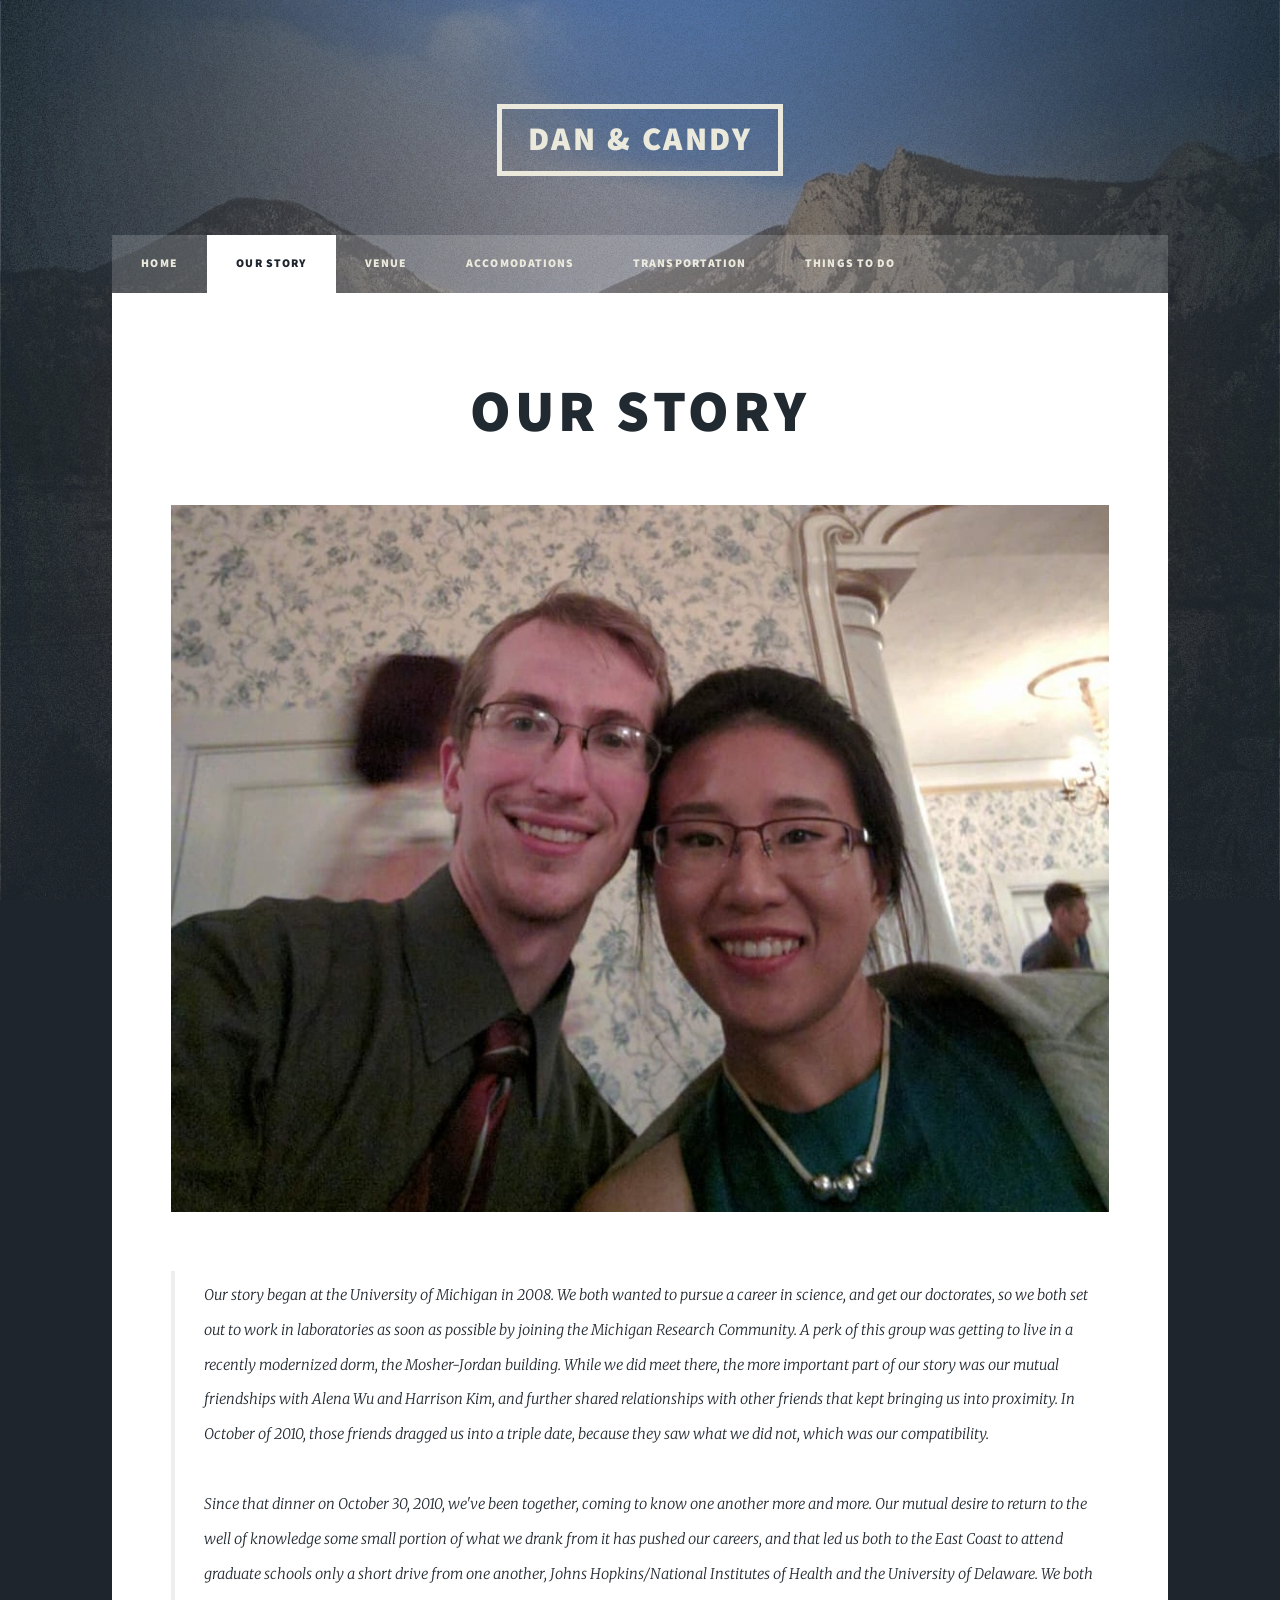
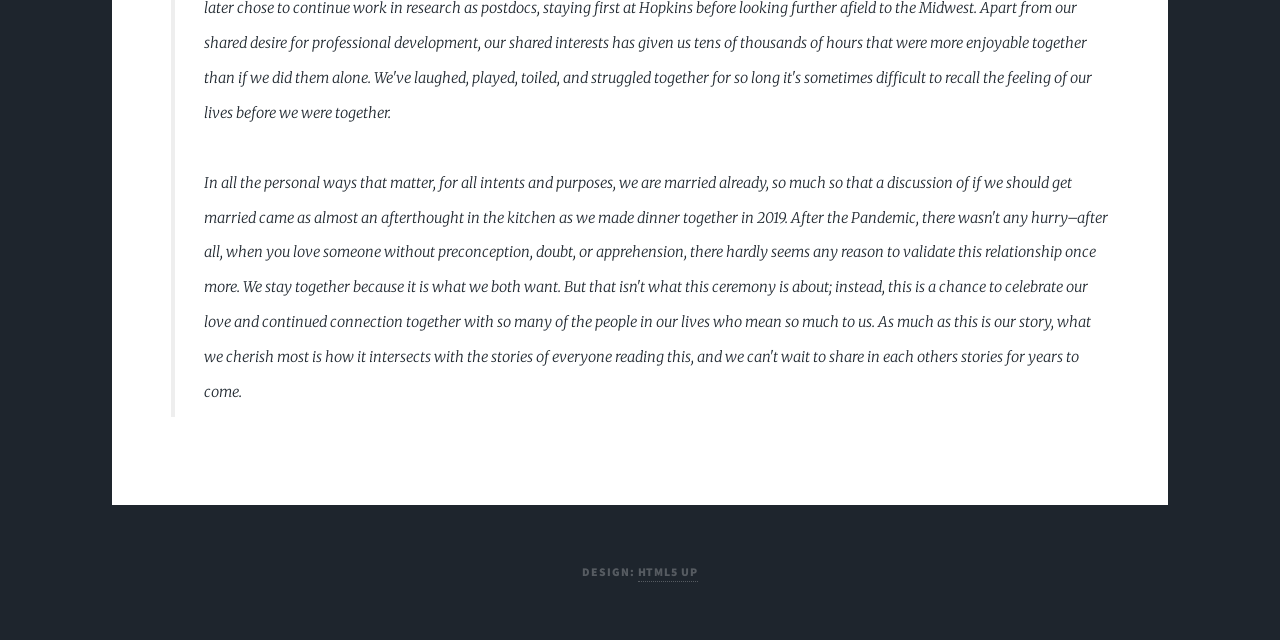
==== commit 1967279c: "Add files via upload" ====
--- a/ourstory.html
+++ b/ourstory.html
@@ -42,10 +42,13 @@
 							<section class="post">
 								<header class="major">
 									<h1>Our story</h1>
-									<p>Coming soon. Check back later for more!</p>
 								</header>
 								<div class="image main"><img src="images/pic01.jpg" alt="" /></div>
-								<p></p>
+								<blockquote>Our story began at the University of Michigan in 2008. We both wanted to pursue a career in science, and get our doctorates, so we both set out to work in laboratories as soon as possible by joining the Michigan Research Community. A perk of this group was getting to live in a recently modernized dorm, the Mosher-Jordan building. While we did meet there, the more important part of our story was our mutual friendships with Alena Wu and Harrison Kim, and further shared relationships with other friends that kept bringing us into proximity. In October of 2010, those friends dragged us into a triple date, because they saw what we did not, which was our compatibility.<br><br>
+ 
+Since that dinner on October 30, 2010, we've been together, coming to know one another more and more. Our mutual desire to return to the well of knowledge some small portion of what we drank from it has pushed our careers, and that led us both to the East Coast to attend graduate schools only a short drive from one another, Johns Hopkins/National Institutes of Health and the University of Delaware. We both later chose to continue work in research as postdocs, staying first at Hopkins before looking further afield to the Midwest. Apart from our shared desire for professional development, our shared interests has given us tens of thousands of hours that were more enjoyable together than if we did them alone. We've laughed, played, toiled, and struggled together for so long it's sometimes difficult to recall the feeling of our lives before we were together.<br><br>
+
+In all the personal ways that matter, for all intents and purposes, we are married already, so much so that a discussion of if we should get married came as almost an afterthought in the kitchen as we made dinner together in 2019. After the Pandemic, there wasn't any hurry–after all, when you love someone without preconception, doubt, or apprehension, there hardly seems any reason to validate this relationship once more. We stay together because it is what we both want. But that isn't what this ceremony is about; instead, this is a chance to celebrate our love and continued connection together with so many of the people in our lives who mean so much to us. As much as this is our story, what we cherish most is how it intersects with the stories of everyone reading this, and we can't wait to share in each others stories for years to come.</blockquote>
 							</section>
 
 					</div>
